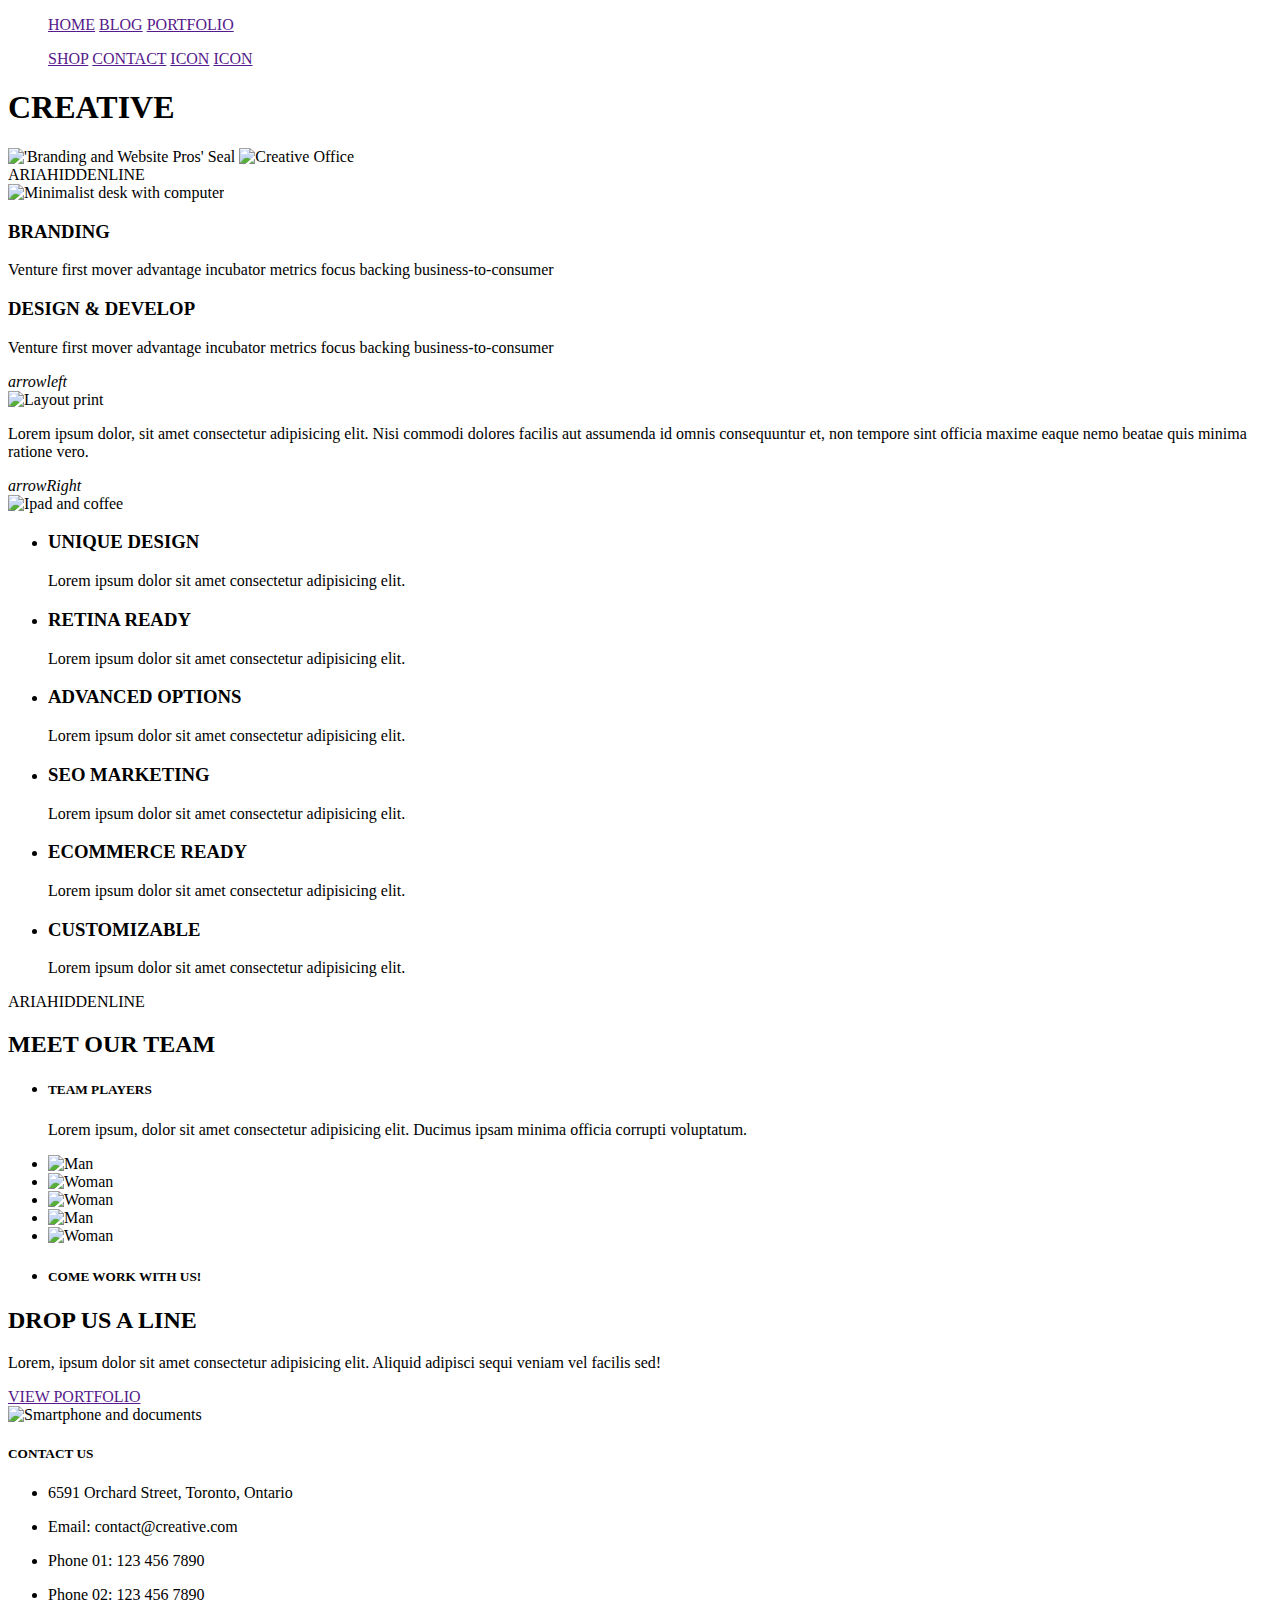
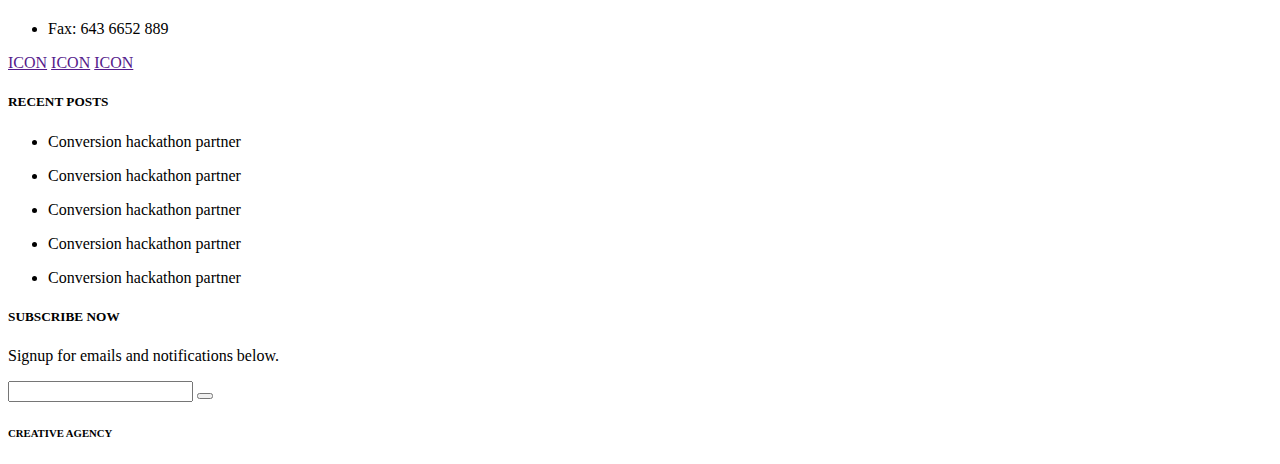
==== index.html @ 37f73276 "First commit" ====
<!DOCTYPE html>
<html lang="en">
<head>
    <meta charset="UTF-8">
    <meta name="viewport" content="width=device-width, initial-scale=1.0">
    <title>Juno Project 2</title>
</head>
<body>
    <div class="site-header">
        <nav>
            <ul>
                <a href="">HOME</a>
                <a href="">BLOG</a>
                <a href="">PORTFOLIO</a>
            </ul>
            <ul>
                <a href="">SHOP</a>
                <a href="">CONTACT</a>
                <a href="">ICON</a>
                <a href="">ICON</a>
            </ul>
        </nav>
        <h1>CREATIVE</h1>
    </div>
    <main>
        <section class="section-hero">
            <img src="" alt="'Branding and Website Pros' Seal">
            <img src="" alt="Creative Office">
        </section>
        <div class="line-detail">ARIAHIDDENLINE</div>
        <section class="section-services">
            <img src="" alt="Minimalist desk with computer">
            <article>
                <h3>BRANDING</h3>
                <p>Venture first mover advantage incubator metrics focus backing business-to-consumer</p>
            </article>
            <article>
                <h3>DESIGN & DEVELOP</h3>
                <p>Venture first mover advantage incubator metrics focus backing business-to-consumer</p>
            </article>
        </section>
        <section class="section-articles">
            <i>arrowleft</i>
            <article>
                <img src="" alt="Layout print">
                <p>Lorem ipsum dolor, sit amet consectetur adipisicing elit. Nisi commodi dolores facilis aut assumenda id omnis consequuntur et, non tempore sint officia maxime eaque nemo beatae quis minima ratione vero.</p>
            </article>
            <i>arrowRight</i>
        </section>
        <section class="section-features">
            <img src="" alt="Ipad and coffee">
            <ul>
                <li>
                    <h3>UNIQUE DESIGN</h3>
                    <p>Lorem ipsum dolor sit amet consectetur adipisicing elit.</p>
                </li>
                <li>
                    <h3>RETINA READY</h3>
                    <p>Lorem ipsum dolor sit amet consectetur adipisicing elit.</p>
                </li>
                <li>
                    <h3>ADVANCED OPTIONS</h3>
                    <p>Lorem ipsum dolor sit amet consectetur adipisicing elit.</p>
                </li>
                <li>
                    <h3>SEO MARKETING</h3>
                    <p>Lorem ipsum dolor sit amet consectetur adipisicing elit.</p>
                </li>
                <li>
                    <h3>ECOMMERCE READY</h3>
                    <p>Lorem ipsum dolor sit amet consectetur adipisicing elit.</p>
                </li>
                <li>
                    <h3>CUSTOMIZABLE</h3>
                    <p>Lorem ipsum dolor sit amet consectetur adipisicing elit.</p>
                </li>
            </ul>
        </section>
        <div class="line-detail">ARIAHIDDENLINE</div>
        <section class="section-team">
            <h2>MEET OUR TEAM</h2>
            <ul>
                <li>
                    <h5>TEAM PLAYERS</h5>
                    <p>Lorem ipsum, dolor sit amet consectetur adipisicing elit. Ducimus ipsam minima officia corrupti voluptatum.</p>
                </li>
                <li>
                    <img src="" alt="Man">
                </li>
                <li>
                    <img src="" alt="Woman">
                </li>
                <li>
                    <img src="" alt="Woman">
                </li>
                <li>
                    <img src="" alt="Man">
                </li>
                <li>
                    <img src="" alt="Woman">
                </li>
                <li>
                    <h5>COME WORK WITH US!</h5>
                </li>
            </ul>
        </section>
        <section class="section-call-to-action">
            <article>
                <h2>DROP US A LINE</h2>
                <p>Lorem, ipsum dolor sit amet consectetur adipisicing elit. Aliquid adipisci sequi veniam vel facilis sed!</p>
                <a href="">VIEW PORTFOLIO</a>
            </article>
            <img src="" alt="Smartphone and documents">
        </section>
    </main>
    <footer>
        <section>
            <section>
                <h5>CONTACT US</h5>
                <ul>
                    <li>
                        <p>6591 Orchard Street, Toronto, Ontario</p>
                    </li>
                    <li>
                        <p>Email: contact@creative.com</p>
                    </li>
                    <li>
                        <p>Phone 01: 123 456 7890</p>
                    </li>
                    <li>
                        <p>Phone 02: 123 456 7890</p>
                    </li>
                    <li>
                        <p>Fax: 643 6652 889</p>
                    </li>
                </ul>
                <nav>
                    <a href="">ICON</a>
                    <a href="">ICON</a>
                    <a href="">ICON</a>
                </nav>
            </section>
            <section>
                <h5>RECENT POSTS</h5>
                <ul>
                    <li>
                        <p>Conversion hackathon partner</p>
                    </li>
                    <li>
                        <p>Conversion hackathon partner</p>
                    </li>
                    <li>
                        <p>Conversion hackathon partner</p>
                    </li>
                    <li>
                        <p>Conversion hackathon partner</p>
                    </li>
                    <li>
                        <p>Conversion hackathon partner</p>
                    </li>
                </ul>
            </section>
            <section>
                <h5>SUBSCRIBE NOW</h5>
                <p>
                    Signup for emails and notifications below.
                </p>
                <form action="">
                    <input type="email"/>
                    <button></button>
                </form>
            </section>
        </section>
        <section>
            <h6>CREATIVE AGENCY</h6>
        </section>
    </footer>
</body>
</html>
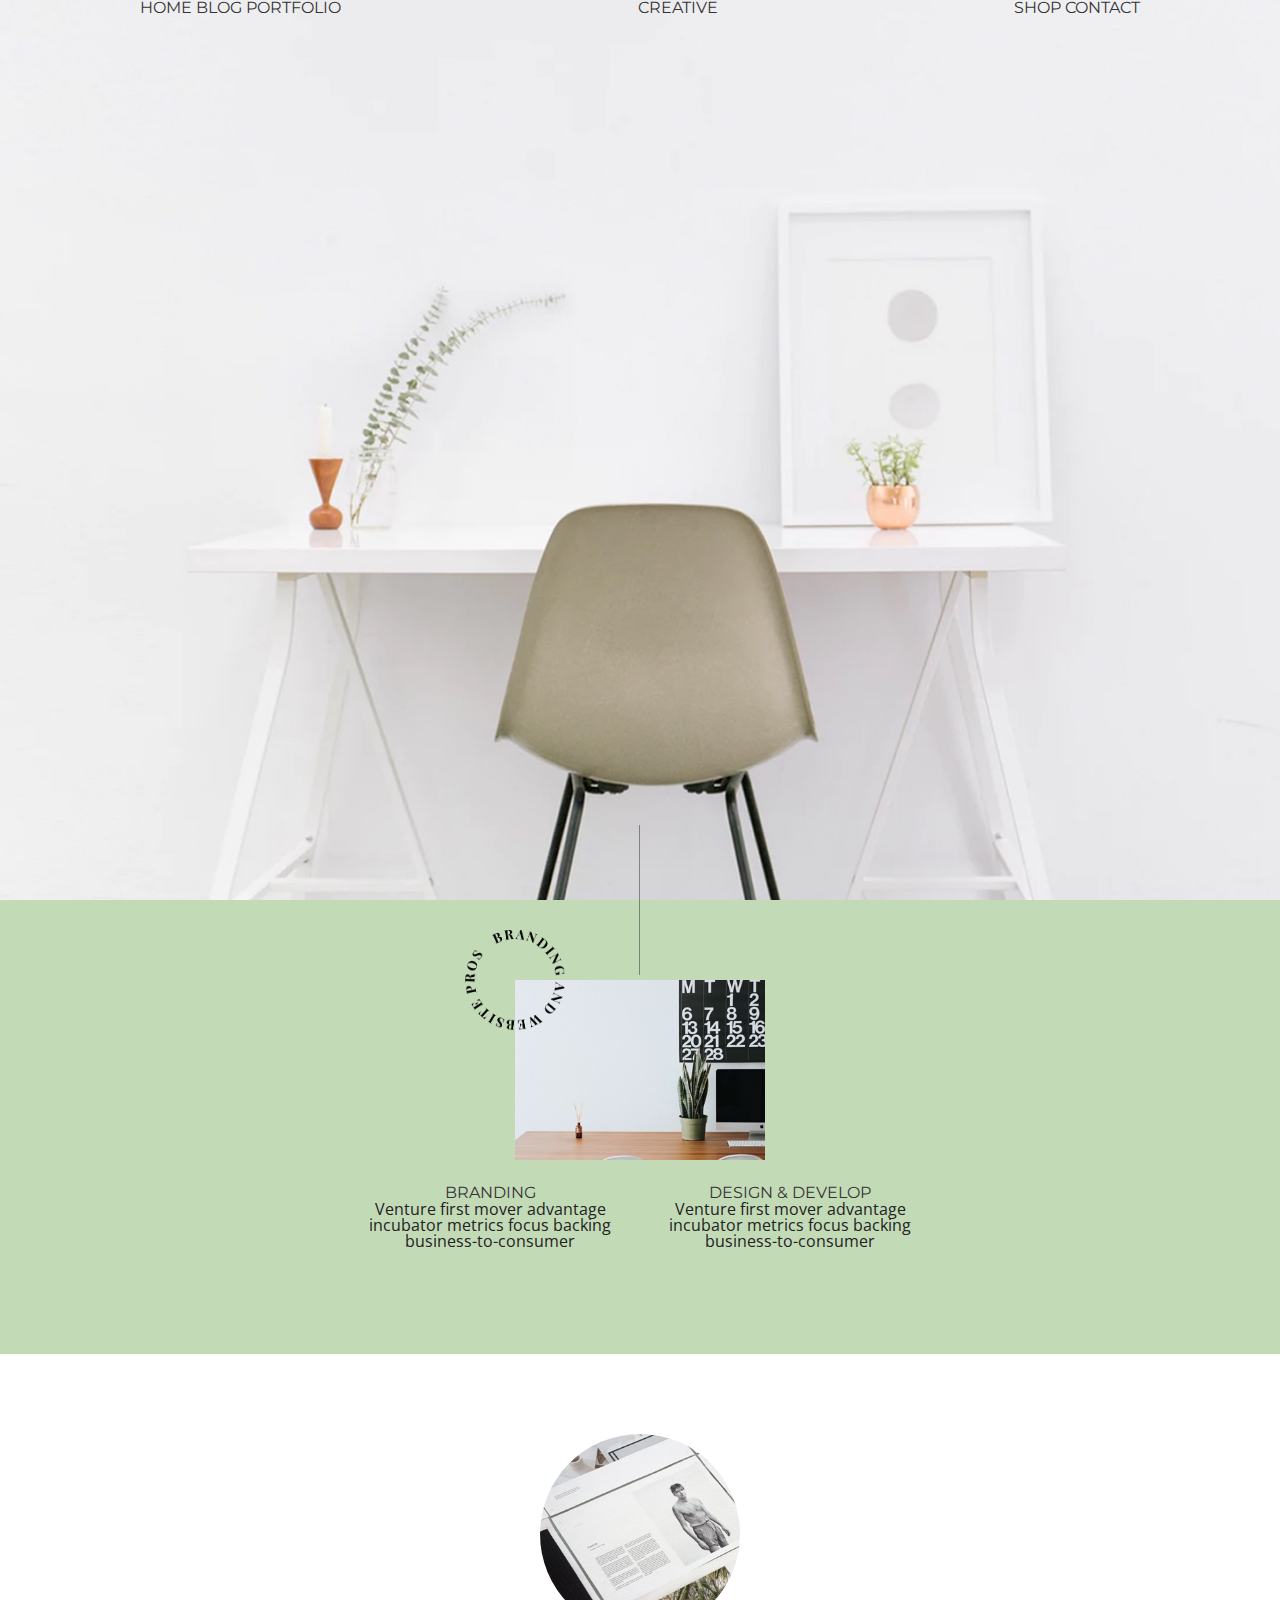
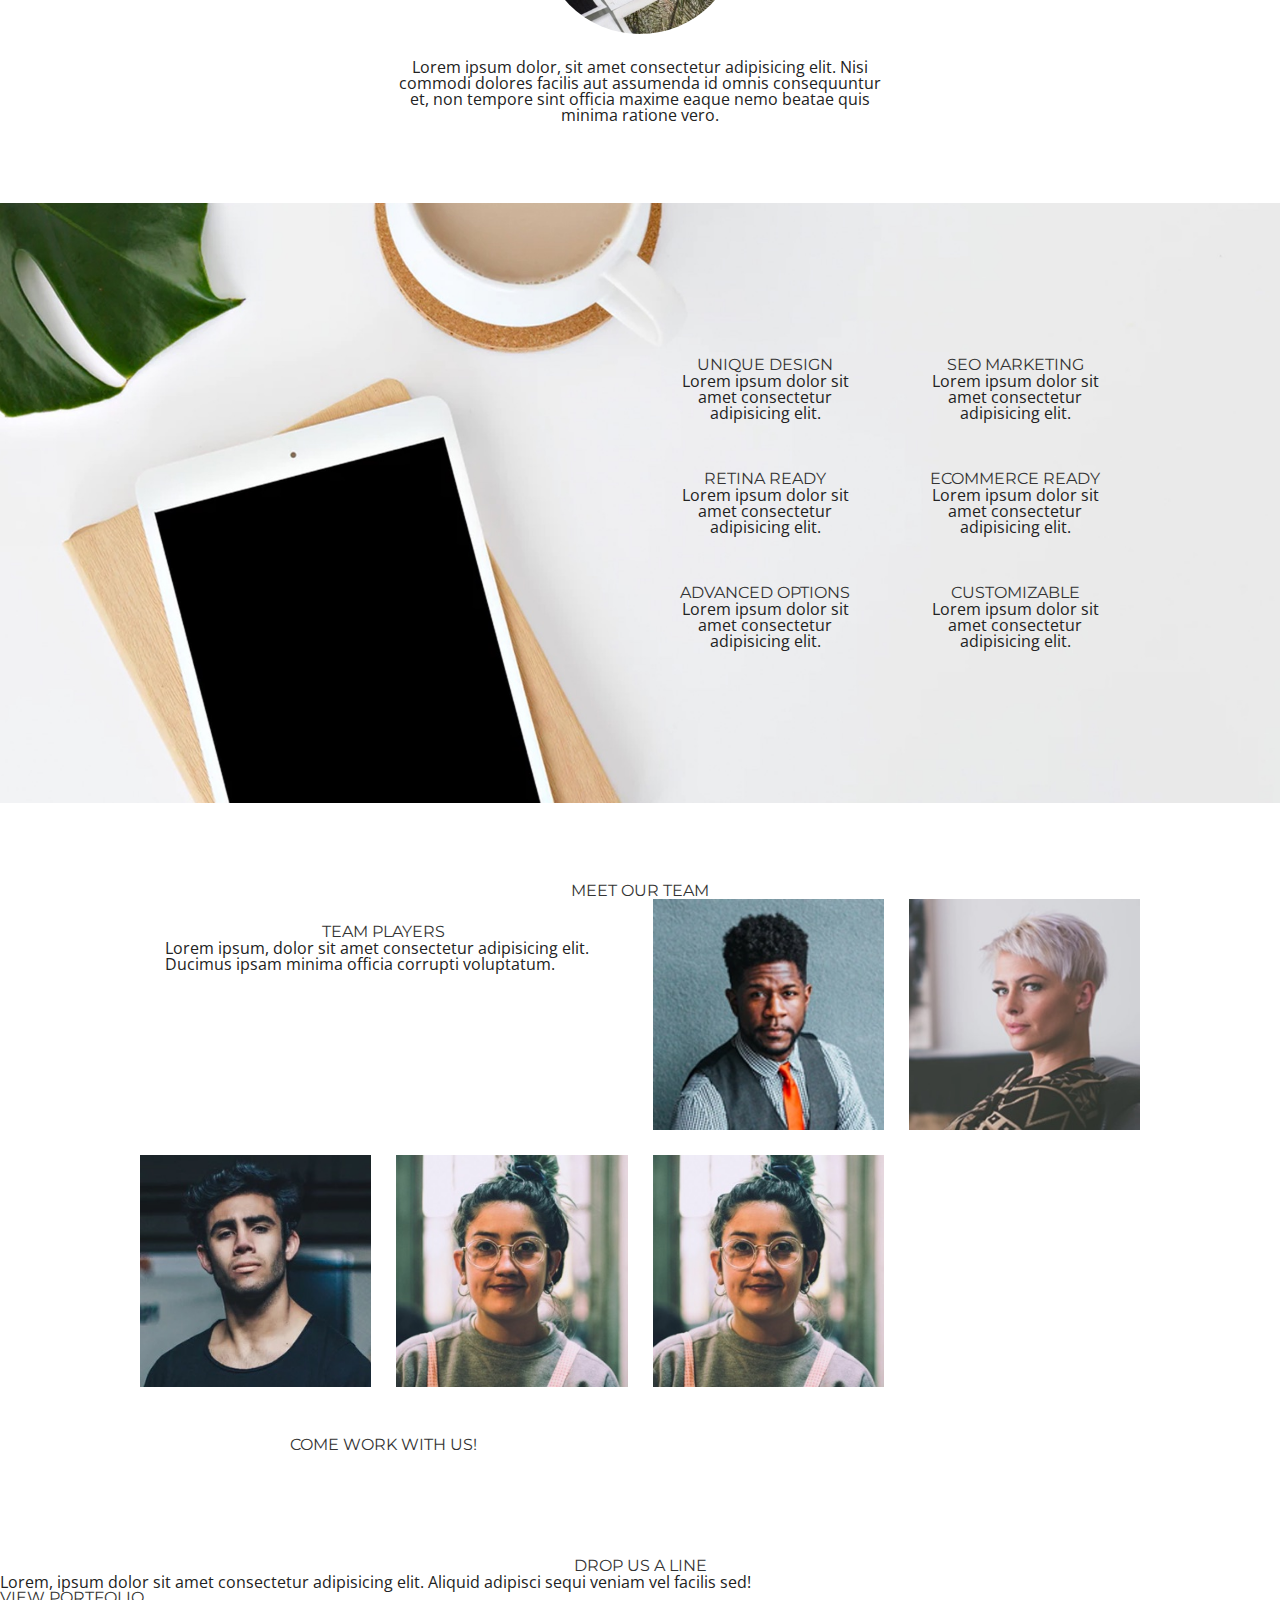
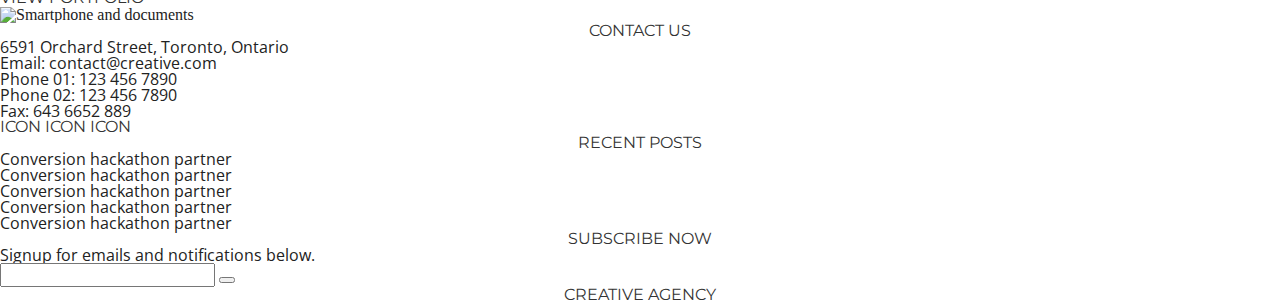
==== commit 884bdb1b: "Finished base HTML, started CSS" ====
--- a/index.html
+++ b/index.html
@@ -3,106 +3,127 @@
 <head>
     <meta charset="UTF-8">
     <meta name="viewport" content="width=device-width, initial-scale=1.0">
+    <link rel="stylesheet" href="https://use.fontawesome.com/releases/v5.12.1/css/all.css"
+        integrity="sha384-v8BU367qNbs/aIZIxuivaU55N5GPF89WBerHoGA4QTcbUjYiLQtKdrfXnqAcXyTv" crossorigin="anonymous">
+    <link rel="stylesheet" href="style.css">
+    <link href="https://fonts.googleapis.com/css?family=Montserrat:400,700&display=swap" rel="stylesheet">
+    <link href="https://fonts.googleapis.com/css?family=Open+Sans&display=swap" rel="stylesheet">
     <title>Juno Project 2</title>
 </head>
 <body>
-    <div class="site-header">
+    <div class="wrapper site-header">
         <nav>
             <ul>
                 <a href="">HOME</a>
                 <a href="">BLOG</a>
                 <a href="">PORTFOLIO</a>
             </ul>
+            <h1>CREATIVE</h1>
             <ul>
                 <a href="">SHOP</a>
                 <a href="">CONTACT</a>
-                <a href="">ICON</a>
-                <a href="">ICON</a>
+                <a href="">
+                    <i class="fas fa-search"></i>
+                </a>
+                <a href="">
+                    <i class="fas fa-shopping-bag"></i>
+                </a>
             </ul>
         </nav>
-        <h1>CREATIVE</h1>
     </div>
     <main>
-        <section class="section-hero">
-            <img src="" alt="'Branding and Website Pros' Seal">
-            <img src="" alt="Creative Office">
-        </section>
-        <div class="line-detail">ARIAHIDDENLINE</div>
+        <section class="outer-wrapper section-hero">
+            <img src="assets/home-1.jpeg" alt="Creative Office">
+            <svg class="line-detail">
+                <line x1="0" y1="0" x2="0" y2="150" />
+            </svg>
+        </section>
         <section class="section-services">
-            <img src="" alt="Minimalist desk with computer">
+            <div class="img-container">
+                <img class="stamp-img" src="assets/home-circle-text.png" alt="Branding and Website Pros Stamp">
+                <img class="main-img" src="assets/home-2.jpeg" alt="Minimalist desk with computer">
+            </div>
+            <section class="wrapper">
+                <article>
+                    <h3>BRANDING</h3>
+                    <p>Venture first mover advantage incubator metrics focus backing business-to-consumer</p>
+                </article>
+                <article>
+                    <h3>DESIGN & DEVELOP</h3>
+                    <p>Venture first mover advantage incubator metrics focus backing business-to-consumer</p>
+                </article>
+            </section>
+        </section>
+        <section class="wrapper section-articles">
+            <i class="fas fa-chevron-left"></i>
             <article>
-                <h3>BRANDING</h3>
-                <p>Venture first mover advantage incubator metrics focus backing business-to-consumer</p>
-            </article>
-            <article>
-                <h3>DESIGN & DEVELOP</h3>
-                <p>Venture first mover advantage incubator metrics focus backing business-to-consumer</p>
-            </article>
-        </section>
-        <section class="section-articles">
-            <i>arrowleft</i>
-            <article>
-                <img src="" alt="Layout print">
+                <img src="assets/home-3.jpeg" alt="Layout print">
                 <p>Lorem ipsum dolor, sit amet consectetur adipisicing elit. Nisi commodi dolores facilis aut assumenda id omnis consequuntur et, non tempore sint officia maxime eaque nemo beatae quis minima ratione vero.</p>
             </article>
-            <i>arrowRight</i>
+            <i class="fas fa-chevron-right"></i>
         </section>
         <section class="section-features">
-            <img src="" alt="Ipad and coffee">
-            <ul>
-                <li>
-                    <h3>UNIQUE DESIGN</h3>
-                    <p>Lorem ipsum dolor sit amet consectetur adipisicing elit.</p>
-                </li>
-                <li>
-                    <h3>RETINA READY</h3>
-                    <p>Lorem ipsum dolor sit amet consectetur adipisicing elit.</p>
-                </li>
-                <li>
-                    <h3>ADVANCED OPTIONS</h3>
-                    <p>Lorem ipsum dolor sit amet consectetur adipisicing elit.</p>
-                </li>
-                <li>
-                    <h3>SEO MARKETING</h3>
-                    <p>Lorem ipsum dolor sit amet consectetur adipisicing elit.</p>
-                </li>
-                <li>
-                    <h3>ECOMMERCE READY</h3>
-                    <p>Lorem ipsum dolor sit amet consectetur adipisicing elit.</p>
-                </li>
-                <li>
-                    <h3>CUSTOMIZABLE</h3>
-                    <p>Lorem ipsum dolor sit amet consectetur adipisicing elit.</p>
-                </li>
-            </ul>
-        </section>
-        <div class="line-detail">ARIAHIDDENLINE</div>
-        <section class="section-team">
+            <div class="wrapper">
+                <ul>
+                    <li>
+                        <h3>UNIQUE DESIGN</h3>
+                        <p>Lorem ipsum dolor sit amet consectetur adipisicing elit.</p>
+                    </li>
+                    <li>
+                        <h3>RETINA READY</h3>
+                        <p>Lorem ipsum dolor sit amet consectetur adipisicing elit.</p>
+                    </li>
+                    <li>
+                        <h3>ADVANCED OPTIONS</h3>
+                        <p>Lorem ipsum dolor sit amet consectetur adipisicing elit.</p>
+                    </li>
+                </ul>
+                <ul>
+                    <li>
+                        <h3>SEO MARKETING</h3>
+                        <p>Lorem ipsum dolor sit amet consectetur adipisicing elit.</p>
+                    </li>
+                    <li>
+                        <h3>ECOMMERCE READY</h3>
+                        <p>Lorem ipsum dolor sit amet consectetur adipisicing elit.</p>
+                    </li>
+                    <li>
+                        <h3>CUSTOMIZABLE</h3>
+                        <p>Lorem ipsum dolor sit amet consectetur adipisicing elit.</p>
+                    </li>
+                </ul>
+            </div>
+            <img class="outer-wrapper" src="assets/home-4.jpeg" alt="Ipad and coffee">
+        </section>
+        <section class="wrapper section-team">
             <h2>MEET OUR TEAM</h2>
-            <ul>
-                <li>
-                    <h5>TEAM PLAYERS</h5>
-                    <p>Lorem ipsum, dolor sit amet consectetur adipisicing elit. Ducimus ipsam minima officia corrupti voluptatum.</p>
-                </li>
-                <li>
-                    <img src="" alt="Man">
-                </li>
-                <li>
-                    <img src="" alt="Woman">
-                </li>
-                <li>
-                    <img src="" alt="Woman">
-                </li>
-                <li>
-                    <img src="" alt="Man">
-                </li>
-                <li>
-                    <img src="" alt="Woman">
-                </li>
-                <li>
-                    <h5>COME WORK WITH US!</h5>
-                </li>
-            </ul>
+            <div class="ul-container">
+                <ul>
+                    <li class="team-card">
+                        <h5>TEAM PLAYERS</h5>
+                        <p>Lorem ipsum, dolor sit amet consectetur adipisicing elit. Ducimus ipsam minima officia corrupti voluptatum.
+                        </p>
+                    </li>
+                    <li>
+                        <img src="assets/home-5.jpeg" alt="Man">
+                    </li>
+                    <li>
+                        <img src="assets/home-6.jpeg" alt="Woman">
+                    </li>
+                    <li>
+                        <img src="assets/home-8.jpeg" alt="Man">
+                    </li>
+                    <li>
+                        <img src="assets/home-9.jpeg" alt="Woman">
+                    </li>
+                    <li>
+                        <img src="assets/home-9.jpeg" alt="Woman">
+                    </li>
+                    <li class="team-card">
+                        <h5>COME WORK WITH US!</h5>
+                    </li>
+                </ul>
+            </div>
         </section>
         <section class="section-call-to-action">
             <article>
--- a/style.css
+++ b/style.css
@@ -0,0 +1,315 @@
+a,abbr,acronym,address,applet,article,aside,audio,b,big,blockquote,body,canvas,caption,center,cite,code,dd,del,details,dfn,div,dl,dt,em,embed,fieldset,figcaption,figure,footer,form,h1,h2,h3,h4,h5,h6,header,hgroup,html,i,iframe,img,ins,kbd,label,legend,li,mark,menu,nav,object,ol,output,p,pre,q,ruby,s,samp,section,small,span,strike,strong,sub,summary,sup,table,tbody,td,tfoot,th,thead,time,tr,tt,u,ul,var,video{margin:0;padding:0;border:0;font-size:100%;font:inherit;vertical-align:baseline}article,aside,details,figcaption,figure,footer,header,hgroup,menu,nav,section{display:block}body{line-height:1}ol,ul{list-style:none}blockquote,q{quotes:none}blockquote:after,blockquote:before,q:after,q:before{content:'';content:none}table{border-collapse:collapse;border-spacing:0}input[type=search]::-webkit-search-cancel-button,input[type=search]::-webkit-search-decoration,input[type=search]::-webkit-search-results-button,input[type=search]::-webkit-search-results-decoration{-webkit-appearance:none;-moz-appearance:none}input[type=search]{-webkit-appearance:none;-moz-appearance:none;-webkit-box-sizing:content-box;-moz-box-sizing:content-box;box-sizing:content-box}textarea{overflow:auto;vertical-align:top;resize:vertical}audio,canvas,video{display:inline-block;max-width:100%}audio:not([controls]){display:none;height:0}[hidden]{display:none}html{font-size:100%;-webkit-text-size-adjust:100%;-ms-text-size-adjust:100%}a:focus{outline:thin dotted}a:active,a:hover{outline:0}img{border:0;-ms-interpolation-mode:bicubic}figure{margin:0}form{margin:0}fieldset{border:1px solid silver;margin:0 2px;padding:.35em .625em .75em}legend{border:0;padding:0;white-space:normal}button,input,select,textarea{font-size:100%;margin:0;vertical-align:baseline}button,input{line-height:normal}button,select{text-transform:none}button,html input[type=button],input[type=reset],input[type=submit]{-webkit-appearance:button;cursor:pointer}button[disabled],html input[disabled]{cursor:default}input[type=checkbox],input[type=radio]{box-sizing:border-box;padding:0}input[type=search]{-webkit-appearance:textfield;-moz-box-sizing:content-box;-webkit-box-sizing:content-box;box-sizing:content-box}input[type=search]::-webkit-search-cancel-button,input[type=search]::-webkit-search-decoration{-webkit-appearance:none}button::-moz-focus-inner,input::-moz-focus-inner{border:0;padding:0}textarea{overflow:auto;vertical-align:top}table{border-collapse:collapse;border-spacing:0}button,html,input,select,textarea{color:#222}::-moz-selection{background:#b3d4fc;text-shadow:none}::selection{background:#b3d4fc;text-shadow:none}img{vertical-align:middle}fieldset{border:0;margin:0;padding:0}textarea{resize:vertical}.chromeframe{margin:.2em 0;background:#ccc;color:#000;padding:.2em 0}
+
+.clearfix:after {visibility: hidden; display: block; font-size: 0; content: ''; clear: both; height: 0; }
+
+* { -moz-box-sizing: border-box; -webkit-box-sizing: border-box; box-sizing: border-box; }
+
+.visuallyHidden:not(:focus):not(:active) { position: absolute; width: 1px; height: 1px; margin: -1px;border: 0;padding: 0;white-space: nowrap;clip-path: inset(100%);clip: rect(00 0 0);overflow: hidden;}
+
+
+/* USING SMACSS */
+
+/* Variables */
+/*
+    $primary-color: #C3DAB7;
+    $light-grey: #F6F6F6;
+    $white: #FFFFFF;
+    $black: #333333;
+*/
+
+/* Base Rules */
+
+body {
+    background-color: #FFFFFF;
+}
+
+h1, h2, h3, h4, h5, h6, a {
+    font-family: 'Montserrat', 'Helvetica', sans-serif;
+    color: #333333;
+    text-align: center;
+}
+
+p {
+    font-family: 'Open Sans', 'Helvetica', sans-serif;
+}
+
+a {
+    text-decoration: none;
+}
+
+/* * {
+    border: 1px solid red !important;
+} */
+
+/* Layout Rules */
+
+.wrapper {
+    max-width: 1000px;
+    width: 90%;
+    margin: 0 auto;
+    position: relative;
+}
+
+.outer-wrapper {
+    max-width: 1500px;
+    width: 100%;
+    margin: 0 auto;
+    position: relative;
+}
+
+.site-header {
+    position: relative;
+    z-index: 10;
+}
+
+.site-header > nav {
+    position: absolute;
+    width: 100%;
+    display: flex;
+    justify-content: space-between;
+    flex-wrap: nowrap;
+}
+
+.site-header ul {
+    /* flex-grow: 1; */
+    /* flex-basis: 1px; */
+}
+
+.site-header h1 {
+    flex-grow: 1;
+}
+
+/* Modules Rules */
+
+.line-detail {
+    position: absolute;
+    left: calc(50% - 1px);
+    bottom: -75px;
+    z-index: 1;
+}
+
+.line-detail > line {
+    stroke: #333333;
+    stroke-width: 1px;
+}
+
+
+
+
+.section-hero > img {
+    width: 100%;
+    height: 100vh;
+    object-fit: cover;
+}
+
+
+
+
+.section-services {
+    position: relative;
+    padding: 80px 0;
+    background-color: #C3DAB7;
+}
+
+.section-services > .img-container {
+    position: relative;
+    margin: 0 auto;
+    width: 250px;
+    height: 180px;
+}
+
+.section-services .stamp-img {
+    position: absolute;
+    width: 100px;
+    height: 100px;
+    top: -50px;
+    left: -50px;
+}
+
+.section-services .main-img {
+    display: block;
+    width: 100%;
+    height: 100%;
+    object-fit: cover;
+}
+
+.section-services > section {
+    display: flex;
+    justify-content: center;
+    flex-wrap: wrap;
+    max-width: 600px;
+}
+
+.section-services article {
+    flex-basis: 200px;
+    text-align: center;
+    flex-grow: 1;
+    margin: 25px;
+}
+
+
+
+
+.section-articles {
+    padding: 80px 0;
+    display: flex;
+    justify-content: space-between;
+    align-items: center;
+}
+
+.section-articles article {
+    text-align: center;
+    margin: auto;
+    flex-basis: 500px;
+}
+
+.section-articles img {
+    border-radius: 50%;
+    height: 200px;
+    width: 200px;
+    margin-bottom: 25px;
+}
+
+
+
+.section-features {
+    position: relative;
+}
+
+.section-features .wrapper {
+    z-index: 2;
+    display: flex;
+    justify-content: flex-end;
+    align-items: center;
+    height: 600px;
+}
+
+.section-features ul {
+    flex-basis: 25%;
+    text-align: center;
+    /* z-index: 2;
+    position: absolute;
+    display: flex;
+    width: 100%;
+    justify-content: flex-end; */
+}
+
+.section-features li {
+    padding: 25px;
+}
+
+.section-features img {
+    position: absolute;
+    top: 0;
+    object-fit: cover;
+    height: 600px;
+}
+
+
+.section-team {
+    padding: 80px 0;
+}
+
+.section-team ul {
+    display: grid;
+    
+    grid-template-columns: repeat( auto-fill, minmax(200px, 1fr) );
+    grid-template-rows: 1fr;
+    grid-gap: 25px;
+    /* grid-auto-flow: column; */
+}
+
+.section-team li {
+    /* grid-column-end: 3; */
+}
+
+.section-team .team-card {
+    grid-column-end: span 2;
+    padding: 25px;
+}
+
+.section-team img {
+    width: 100%;
+}
+
+@media (max-width: 510px) {
+    .section-team .team-card {
+        grid-column-end: span 1;
+    }
+}
+
+
+
+/* .section-team ul {
+    display: flex;
+    flex-wrap: wrap;
+    justify-content: space-between;
+}
+
+.section-team li {
+    flex-basis: 250px;
+}
+
+.section-team .team-description {
+    flex-basis: 425px;
+}
+
+.section-team img {
+    width: 100%;
+} */
+
+/* .section-team .ul-container {
+    display: flex;
+    flex-wrap: wrap;
+} */
+
+/* .section-team ul {
+    width: 50%;
+
+    display: flex;
+    justify-content: space-between;
+    align-content: space-between;
+}
+
+.section-team li {
+    flex-basis: 200px;
+    margin: auto;
+}
+
+.section-team .team-description {
+    flex-basis: 100%;
+}
+
+.section-team img {
+    width: 100%;
+} */
+
+
+
+/* .section-team .ul-container {
+    display: flex;
+}
+
+.section-team ul {
+    flex-basis: 100px;
+    flex-grow: 1;
+    display: flex;
+    flex-wrap: wrap;
+    height: 600px;
+} */
+
+/* .section-team ul {
+    display: flex;
+    justify-content: space-between;
+    flex-wrap: wrap;
+}
+
+.section-team .team-description {
+    flex-basis: 400px;
+    flex-grow: 2;
+}
+
+.section-team img {
+    flex-basis: 200px;
+    flex-grow: 1;
+} */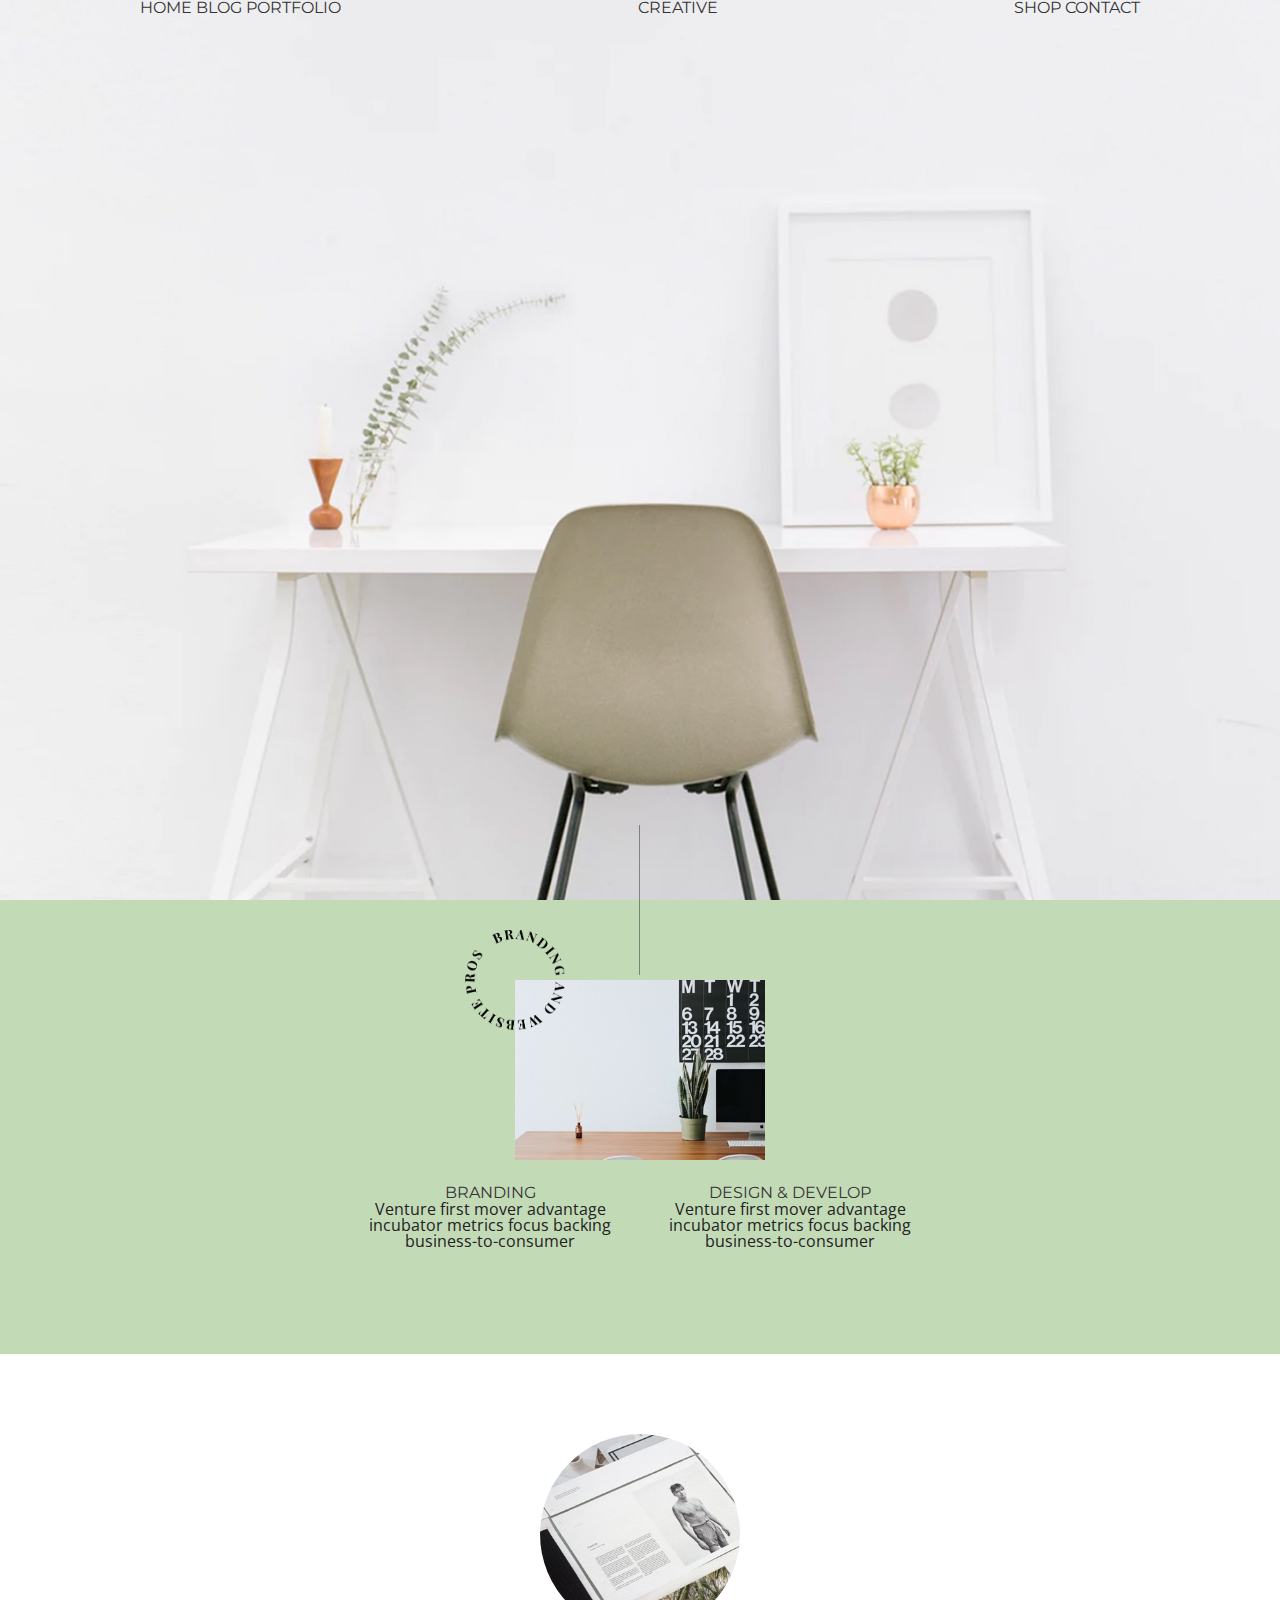
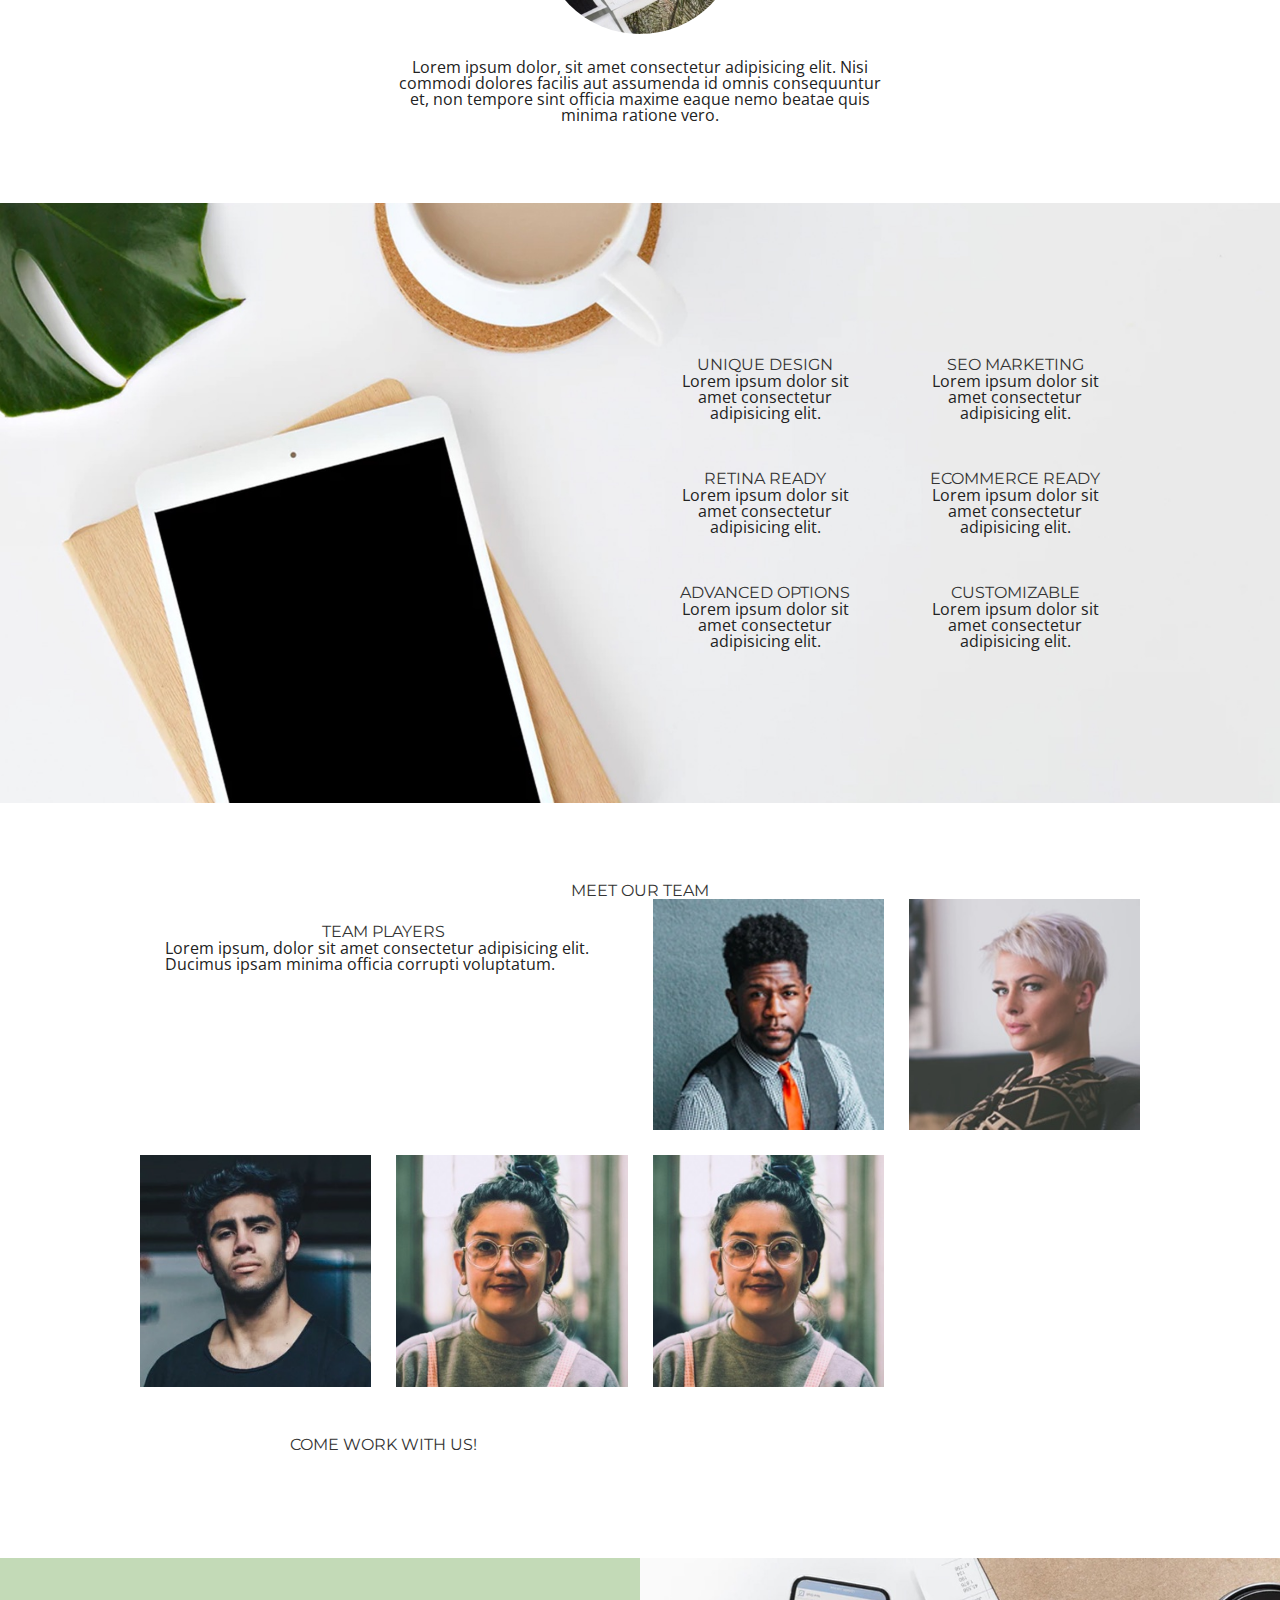
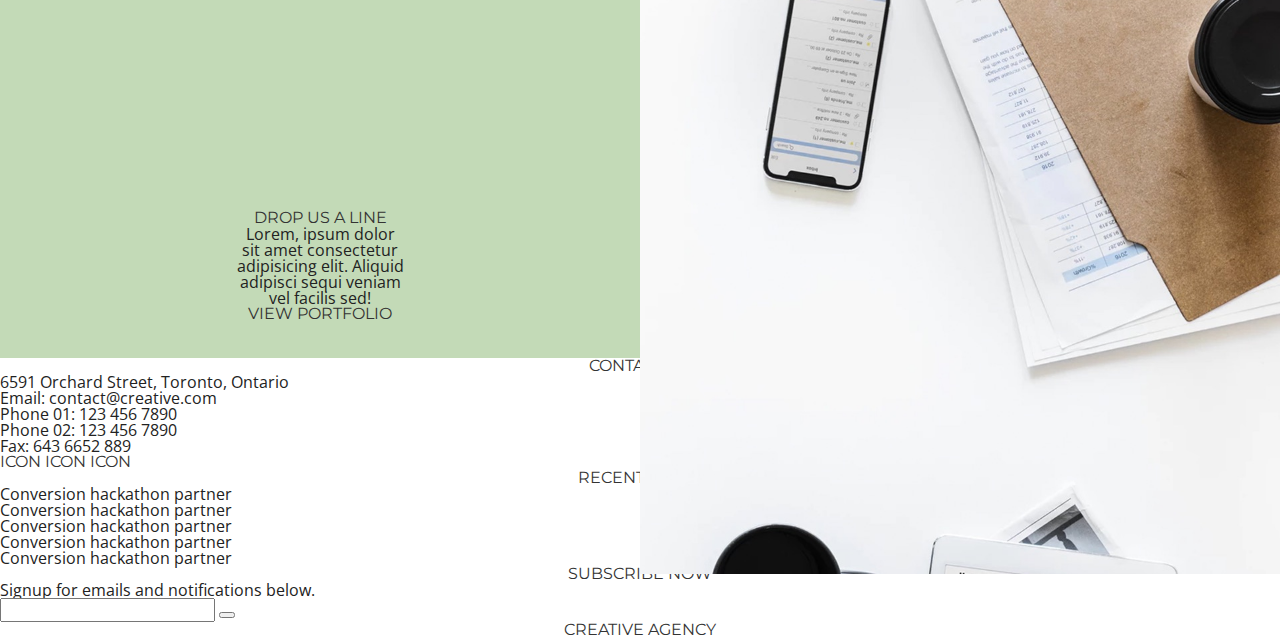
==== commit 81b5cec0: "More styling" ====
--- a/index.html
+++ b/index.html
@@ -125,13 +125,13 @@
                 </ul>
             </div>
         </section>
-        <section class="section-call-to-action">
+        <section class="outer-wrapper section-call-to-action">
             <article>
                 <h2>DROP US A LINE</h2>
                 <p>Lorem, ipsum dolor sit amet consectetur adipisicing elit. Aliquid adipisci sequi veniam vel facilis sed!</p>
                 <a href="">VIEW PORTFOLIO</a>
             </article>
-            <img src="" alt="Smartphone and documents">
+            <img src="assets/home-10.jpeg" alt="Smartphone and documents">
         </section>
     </main>
     <footer>
--- a/style.css
+++ b/style.css
@@ -238,78 +238,23 @@
     }
 }
 
-
-
-/* .section-team ul {
-    display: flex;
-    flex-wrap: wrap;
-    justify-content: space-between;
-}
-
-.section-team li {
-    flex-basis: 250px;
-}
-
-.section-team .team-description {
-    flex-basis: 425px;
-}
-
-.section-team img {
-    width: 100%;
-} */
-
-/* .section-team .ul-container {
-    display: flex;
-    flex-wrap: wrap;
-} */
-
-/* .section-team ul {
-    width: 50%;
-
-    display: flex;
-    justify-content: space-between;
-    align-content: space-between;
-}
-
-.section-team li {
-    flex-basis: 200px;
+.section-call-to-action {
+    /* height: 500px; */
+    display: grid;
+    grid-template-columns: repeat( auto-fit, minmax(350px, 1fr) );
+    background-color: #C3DAB7;
+    height: 400px;
+}
+
+.section-call-to-action article {
     margin: auto;
-}
-
-.section-team .team-description {
-    flex-basis: 100%;
-}
-
-.section-team img {
-    width: 100%;
-} */
-
-
-
-/* .section-team .ul-container {
-    display: flex;
-}
-
-.section-team ul {
-    flex-basis: 100px;
-    flex-grow: 1;
-    display: flex;
-    flex-wrap: wrap;
-    height: 600px;
-} */
-
-/* .section-team ul {
-    display: flex;
-    justify-content: space-between;
-    flex-wrap: wrap;
-}
-
-.section-team .team-description {
-    flex-basis: 400px;
-    flex-grow: 2;
-}
-
-.section-team img {
-    flex-basis: 200px;
-    flex-grow: 1;
-} */+    width: 250px;
+    text-align: center;
+    padding: 40px;
+}
+
+.section-call-to-action img {
+    object-fit: cover;
+    width: 100%;
+    height: 100%;
+}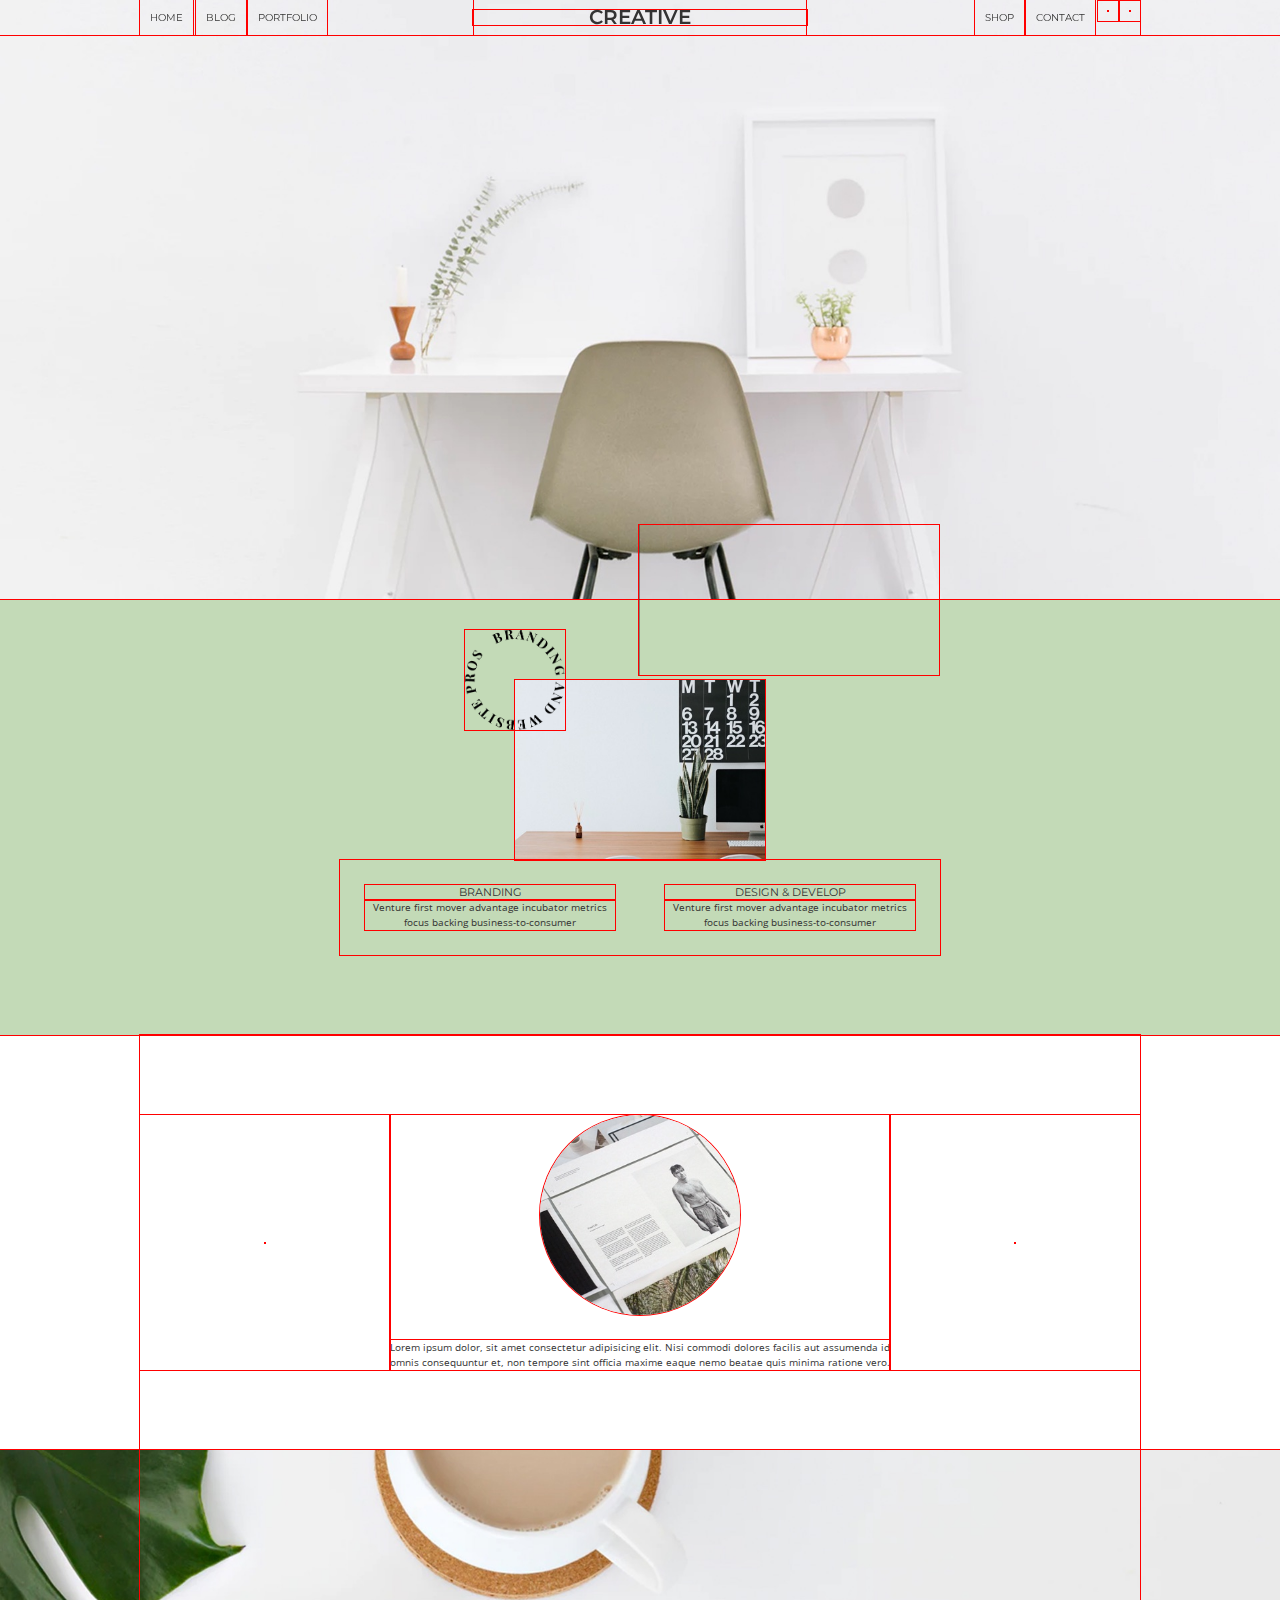
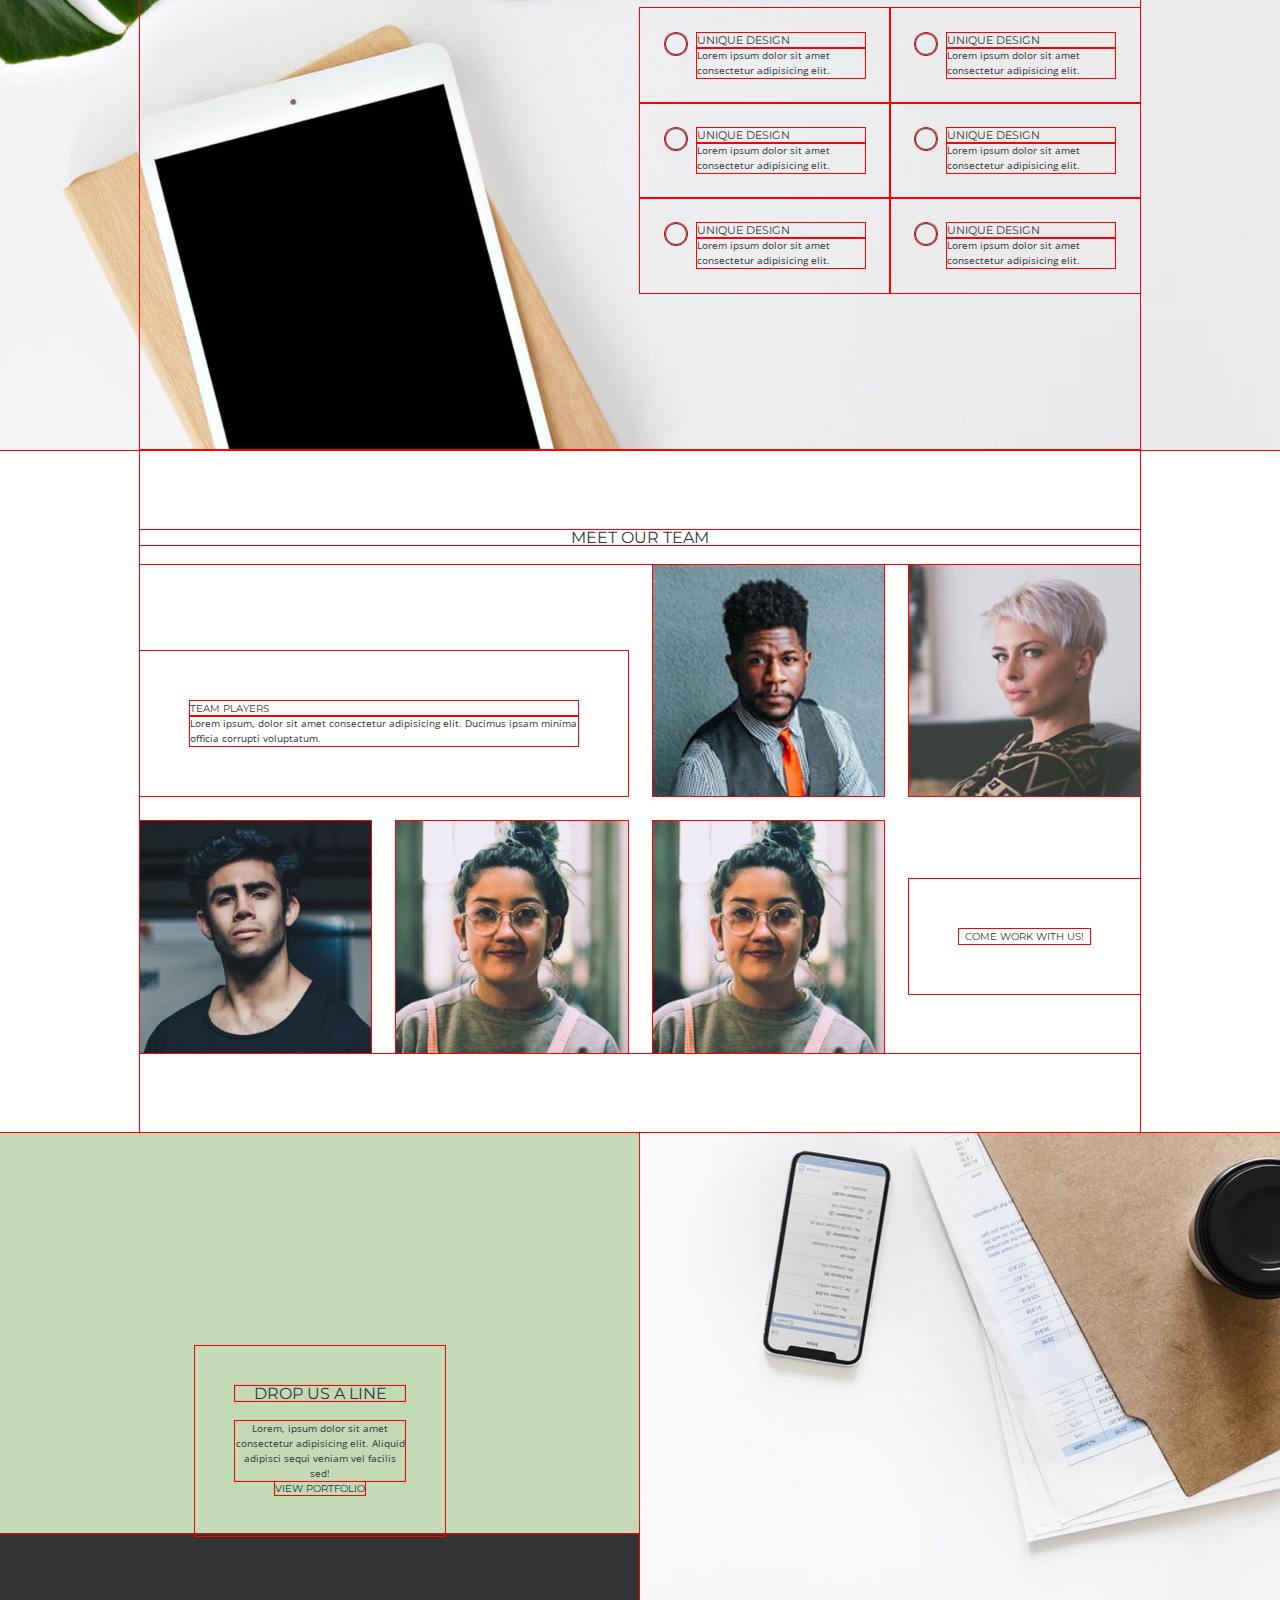
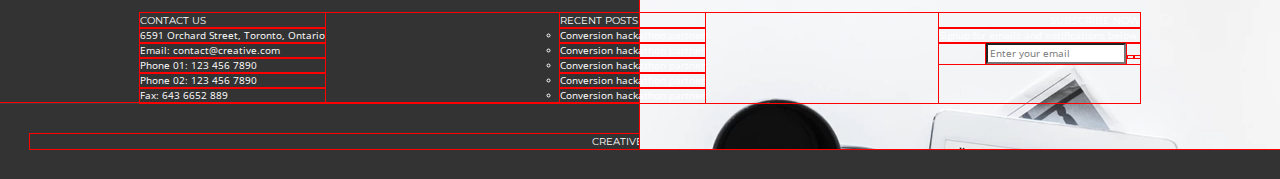
==== commit 6c51157b: "WIP" ====
--- a/index.html
+++ b/index.html
@@ -5,14 +5,14 @@
     <meta name="viewport" content="width=device-width, initial-scale=1.0">
     <link rel="stylesheet" href="https://use.fontawesome.com/releases/v5.12.1/css/all.css"
         integrity="sha384-v8BU367qNbs/aIZIxuivaU55N5GPF89WBerHoGA4QTcbUjYiLQtKdrfXnqAcXyTv" crossorigin="anonymous">
-    <link rel="stylesheet" href="style.css">
+    <link rel="stylesheet" href="styles/styles.css">
     <link href="https://fonts.googleapis.com/css?family=Montserrat:400,700&display=swap" rel="stylesheet">
     <link href="https://fonts.googleapis.com/css?family=Open+Sans&display=swap" rel="stylesheet">
     <title>Juno Project 2</title>
 </head>
 <body>
-    <div class="wrapper site-header">
-        <nav>
+    <div class="m-header">
+        <nav class="wrapper">
             <ul>
                 <a href="">HOME</a>
                 <a href="">BLOG</a>
@@ -32,13 +32,13 @@
         </nav>
     </div>
     <main>
-        <section class="outer-wrapper section-hero">
+        <section class="outer-wrapper m-hero">
             <img src="assets/home-1.jpeg" alt="Creative Office">
-            <svg class="line-detail">
+            <svg class="m-line-detail">
                 <line x1="0" y1="0" x2="0" y2="150" />
             </svg>
         </section>
-        <section class="section-services">
+        <section class="m-services">
             <div class="img-container">
                 <img class="stamp-img" src="assets/home-circle-text.png" alt="Branding and Website Pros Stamp">
                 <img class="main-img" src="assets/home-2.jpeg" alt="Minimalist desk with computer">
@@ -54,48 +54,72 @@
                 </article>
             </section>
         </section>
-        <section class="wrapper section-articles">
-            <i class="fas fa-chevron-left"></i>
+        <section class="wrapper m-articles">
+            <button>
+                <i class="fas fa-chevron-left"></i>
+            </button>
             <article>
                 <img src="assets/home-3.jpeg" alt="Layout print">
                 <p>Lorem ipsum dolor, sit amet consectetur adipisicing elit. Nisi commodi dolores facilis aut assumenda id omnis consequuntur et, non tempore sint officia maxime eaque nemo beatae quis minima ratione vero.</p>
             </article>
-            <i class="fas fa-chevron-right"></i>
-        </section>
-        <section class="section-features">
+            <button>
+                <i class="fas fa-chevron-right"></i>
+            </button>
+        </section>
+        <section class="m-features">
+            <div class="outer-wrapper">
+                <img src="assets/home-4.jpeg" alt="Ipad and coffee">
+            </div>
             <div class="wrapper">
                 <ul>
                     <li>
-                        <h3>UNIQUE DESIGN</h3>
-                        <p>Lorem ipsum dolor sit amet consectetur adipisicing elit.</p>
-                    </li>
-                    <li>
-                        <h3>RETINA READY</h3>
-                        <p>Lorem ipsum dolor sit amet consectetur adipisicing elit.</p>
-                    </li>
-                    <li>
-                        <h3>ADVANCED OPTIONS</h3>
-                        <p>Lorem ipsum dolor sit amet consectetur adipisicing elit.</p>
-                    </li>
-                </ul>
-                <ul>
-                    <li>
-                        <h3>SEO MARKETING</h3>
-                        <p>Lorem ipsum dolor sit amet consectetur adipisicing elit.</p>
-                    </li>
-                    <li>
-                        <h3>ECOMMERCE READY</h3>
-                        <p>Lorem ipsum dolor sit amet consectetur adipisicing elit.</p>
-                    </li>
-                    <li>
-                        <h3>CUSTOMIZABLE</h3>
-                        <p>Lorem ipsum dolor sit amet consectetur adipisicing elit.</p>
-                    </li>
-                </ul>
-            </div>
-            <img class="outer-wrapper" src="assets/home-4.jpeg" alt="Ipad and coffee">
-        </section>
-        <section class="wrapper section-team">
+                        <i class="fas fa-magic"></i>
+                        <div>
+                            <h3>UNIQUE DESIGN</h3>
+                            <p>Lorem ipsum dolor sit amet consectetur adipisicing elit.</p>
+                        </div>
+                    </li>
+                    <li>
+                        <i class="fas fa-desktop"></i>
+                        <div>
+                            <h3>UNIQUE DESIGN</h3>
+                            <p>Lorem ipsum dolor sit amet consectetur adipisicing elit.</p>
+                        </div>
+                    </li>
+                    <li>
+                        <i class="fas fa-sliders-h"></i>
+                        <div>
+                            <h3>UNIQUE DESIGN</h3>
+                            <p>Lorem ipsum dolor sit amet consectetur adipisicing elit.</p>
+                        </div>
+                    </li>
+                </ul>
+                <ul>
+                    <li>
+                        <i class="fas fa-search"></i>
+                        <div>
+                            <h3>UNIQUE DESIGN</h3>
+                            <p>Lorem ipsum dolor sit amet consectetur adipisicing elit.</p>
+                        </div>
+                    </li>
+                    <li>
+                        <i class="fas fa-shopping-bag"></i>
+                        <div>
+                            <h3>UNIQUE DESIGN</h3>
+                            <p>Lorem ipsum dolor sit amet consectetur adipisicing elit.</p>
+                        </div>
+                    </li>
+                    <li>
+                        <i class="far fa-smile"></i>
+                        <div>
+                            <h3>UNIQUE DESIGN</h3>
+                            <p>Lorem ipsum dolor sit amet consectetur adipisicing elit.</p>
+                        </div>
+                    </li>
+                </ul>
+            </div>
+        </section>
+        <section class="wrapper m-team">
             <h2>MEET OUR TEAM</h2>
             <div class="ul-container">
                 <ul>
@@ -125,7 +149,7 @@
                 </ul>
             </div>
         </section>
-        <section class="outer-wrapper section-call-to-action">
+        <section class="outer-wrapper m-call-to-action">
             <article>
                 <h2>DROP US A LINE</h2>
                 <p>Lorem, ipsum dolor sit amet consectetur adipisicing elit. Aliquid adipisci sequi veniam vel facilis sed!</p>
@@ -134,13 +158,13 @@
             <img src="assets/home-10.jpeg" alt="Smartphone and documents">
         </section>
     </main>
-    <footer>
-        <section>
+    <footer class="m-footer">
+        <section class="wrapper content">
             <section>
                 <h5>CONTACT US</h5>
                 <ul>
                     <li>
-                        <p>6591 Orchard Street, Toronto, Ontario</p>
+                        <address>6591 Orchard Street, Toronto, Ontario</address>
                     </li>
                     <li>
                         <p>Email: contact@creative.com</p>
@@ -156,12 +180,12 @@
                     </li>
                 </ul>
                 <nav>
-                    <a href="">ICON</a>
-                    <a href="">ICON</a>
-                    <a href="">ICON</a>
+                    <a href=""><i class="fab fa-facebook-f"></i></a>
+                    <a href=""><i class="fab fa-twitter"></i></a>
+                    <a href=""><i class="fab fa-instagram"></i></a>
                 </nav>
             </section>
-            <section>
+            <section class="posts">
                 <h5>RECENT POSTS</h5>
                 <ul>
                     <li>
@@ -181,18 +205,18 @@
                     </li>
                 </ul>
             </section>
-            <section>
+            <section class="subscribe">
                 <h5>SUBSCRIBE NOW</h5>
                 <p>
                     Signup for emails and notifications below.
                 </p>
                 <form action="">
-                    <input type="email"/>
-                    <button></button>
+                    <input type="email" placeholder="Enter your email"/>
+                    <button><i class="fas fa-long-arrow-alt-right"></i></button>
                 </form>
             </section>
         </section>
-        <section>
+        <section class="bottom-container">
             <h6>CREATIVE AGENCY</h6>
         </section>
     </footer>
--- a/styles/styles.css
+++ b/styles/styles.css
@@ -0,0 +1,570 @@
+a, abbr, acronym, address, applet, article, aside, audio, b, big, blockquote, body, canvas, caption, center, cite, code, dd, del, details, dfn, div, dl, dt, em, embed, fieldset, figcaption, figure, footer, form, h1, h2, h3, h4, h5, h6, header, hgroup, html, i, iframe, img, ins, kbd, label, legend, li, mark, menu, nav, object, ol, output, p, pre, q, ruby, s, samp, section, small, span, strike, strong, sub, summary, sup, table, tbody, td, tfoot, th, thead, time, tr, tt, u, ul, var, video {
+  margin: 0;
+  padding: 0;
+  border: 0;
+  font-size: 100%;
+  font: inherit;
+  vertical-align: baseline;
+}
+
+article, aside, details, figcaption, figure, footer, header, hgroup, menu, nav, section {
+  display: block;
+}
+
+body {
+  line-height: 1;
+}
+
+ol, ul {
+  list-style: none;
+}
+
+blockquote, q {
+  quotes: none;
+}
+
+blockquote:after, blockquote:before, q:after, q:before {
+  content: '';
+  content: none;
+}
+
+table {
+  border-collapse: collapse;
+  border-spacing: 0;
+}
+
+input[type=search]::-webkit-search-cancel-button, input[type=search]::-webkit-search-decoration, input[type=search]::-webkit-search-results-button, input[type=search]::-webkit-search-results-decoration {
+  -webkit-appearance: none;
+  -moz-appearance: none;
+}
+
+input[type=search] {
+  -webkit-appearance: none;
+  -moz-appearance: none;
+  -webkit-box-sizing: content-box;
+  box-sizing: content-box;
+}
+
+textarea {
+  overflow: auto;
+  vertical-align: top;
+  resize: vertical;
+}
+
+audio, canvas, video {
+  display: inline-block;
+  max-width: 100%;
+}
+
+audio:not([controls]) {
+  display: none;
+  height: 0;
+}
+
+[hidden] {
+  display: none;
+}
+
+html {
+  font-size: 100%;
+  -webkit-text-size-adjust: 100%;
+  -ms-text-size-adjust: 100%;
+}
+
+a:focus {
+  outline: thin dotted;
+}
+
+a:active, a:hover {
+  outline: 0;
+}
+
+img {
+  border: 0;
+  -ms-interpolation-mode: bicubic;
+}
+
+figure {
+  margin: 0;
+}
+
+form {
+  margin: 0;
+}
+
+fieldset {
+  border: 1px solid silver;
+  margin: 0 2px;
+  padding: .35em .625em .75em;
+}
+
+legend {
+  border: 0;
+  padding: 0;
+  white-space: normal;
+}
+
+button, input, select, textarea {
+  font-size: 100%;
+  margin: 0;
+  vertical-align: baseline;
+}
+
+button, input {
+  line-height: normal;
+}
+
+button, select {
+  text-transform: none;
+}
+
+button, html input[type=button], input[type=reset], input[type=submit] {
+  -webkit-appearance: button;
+  cursor: pointer;
+}
+
+button[disabled], html input[disabled] {
+  cursor: default;
+}
+
+input[type=checkbox], input[type=radio] {
+  -webkit-box-sizing: border-box;
+          box-sizing: border-box;
+  padding: 0;
+}
+
+input[type=search] {
+  -webkit-appearance: textfield;
+  -webkit-box-sizing: content-box;
+  box-sizing: content-box;
+}
+
+input[type=search]::-webkit-search-cancel-button, input[type=search]::-webkit-search-decoration {
+  -webkit-appearance: none;
+}
+
+button::-moz-focus-inner, input::-moz-focus-inner {
+  border: 0;
+  padding: 0;
+}
+
+textarea {
+  overflow: auto;
+  vertical-align: top;
+}
+
+table {
+  border-collapse: collapse;
+  border-spacing: 0;
+}
+
+button, html, input, select, textarea {
+  color: #222;
+}
+
+::-moz-selection {
+  background: #b3d4fc;
+  text-shadow: none;
+}
+
+::selection {
+  background: #b3d4fc;
+  text-shadow: none;
+}
+
+img {
+  vertical-align: middle;
+}
+
+fieldset {
+  border: 0;
+  margin: 0;
+  padding: 0;
+}
+
+textarea {
+  resize: vertical;
+}
+
+.chromeframe {
+  margin: .2em 0;
+  background: #ccc;
+  color: #000;
+  padding: .2em 0;
+}
+
+.clearfix:after {
+  visibility: hidden;
+  display: block;
+  font-size: 0;
+  content: '';
+  clear: both;
+  height: 0;
+}
+
+* {
+  -webkit-box-sizing: border-box;
+  box-sizing: border-box;
+}
+
+.visuallyHidden:not(:focus):not(:active) {
+  position: absolute;
+  width: 1px;
+  height: 1px;
+  margin: -1px;
+  border: 0;
+  padding: 0;
+  white-space: nowrap;
+  -webkit-clip-path: inset(100%);
+          clip-path: inset(100%);
+  clip: rect(0 0 0);
+  overflow: hidden;
+}
+
+html {
+  font-size: 62.5%;
+}
+
+body {
+  background-color: #FFFFFF;
+  color: #333333;
+  -webkit-font-smoothing: antialiased;
+  -moz-osx-font-smoothing: grayscale;
+}
+
+h1, h2, h3, h4, h5, h6, a {
+  font-family: 'Montserrat', 'Helvetica', sans-serif;
+  line-height: 1.5rem;
+}
+
+h1 {
+  font-size: 2rem;
+  font-weight: 600;
+}
+
+h2 {
+  font-size: 1.6rem;
+  margin-bottom: 20px;
+}
+
+h3 {
+  font-size: 1.1rem;
+}
+
+p, address, span, input {
+  font-family: 'Open Sans', 'Helvetica', sans-serif;
+  line-height: 1.5rem;
+}
+
+a {
+  text-decoration: none;
+  color: inherit;
+}
+
+button {
+  border-radius: 0;
+  border: none;
+}
+
+* {
+  -webkit-box-shadow: 0 0 0 1px red;
+          box-shadow: 0 0 0 1px red;
+}
+
+/* SMACSS Base Rules */
+.wrapper {
+  max-width: 1000px;
+  width: 90%;
+  margin: 0 auto;
+  position: relative;
+}
+
+.outer-wrapper {
+  max-width: 1500px;
+  width: 100%;
+  margin: 0 auto;
+  position: relative;
+}
+
+.m-header {
+  position: fixed;
+  width: 100%;
+  z-index: 10;
+}
+
+.m-header nav {
+  display: -ms-grid;
+  display: grid;
+  -webkit-box-align: center;
+      -ms-flex-align: center;
+          align-items: center;
+  -ms-grid-columns: 1fr 1fr 1fr;
+      grid-template-columns: 1fr 1fr 1fr;
+}
+
+.m-header nav ul:last-child {
+  text-align: right;
+}
+
+.m-header h1 {
+  text-align: center;
+}
+
+.m-header a {
+  display: inline-block;
+  padding: 10px;
+}
+
+.m-line-detail {
+  position: absolute;
+  left: calc(50% - 1px);
+  bottom: -75px;
+  z-index: 1;
+}
+
+.m-line-detail line {
+  stroke: #333333;
+  stroke-width: 1px;
+}
+
+.m-footer {
+  background-color: #333333;
+  padding: 80px 0;
+  padding-bottom: 0;
+  color: #FFFFFF;
+}
+
+.m-footer .content {
+  display: -webkit-box;
+  display: -ms-flexbox;
+  display: flex;
+  -webkit-box-pack: justify;
+      -ms-flex-pack: justify;
+          justify-content: space-between;
+}
+
+.m-footer .subscribe {
+  text-align: right;
+}
+
+.m-footer .posts ul {
+  list-style-type: circle;
+}
+
+.m-footer .bottom-container {
+  text-align: center;
+  padding: 30px;
+  border-top: 1px solid #3f3f3f;
+}
+
+/* SMACSS Layout Rules and Generic Modules */
+/* SMACSS Non-generic Modules Rules */
+.m-hero img {
+  width: 100%;
+  height: 100vh;
+  max-height: 600px;
+  -o-object-fit: cover;
+     object-fit: cover;
+}
+
+.m-services {
+  position: relative;
+  padding: 80px 0;
+  background-color: #C3DAB7;
+}
+
+.m-services .img-container {
+  position: relative;
+  margin: 0 auto;
+  width: 250px;
+  height: 180px;
+}
+
+.m-services .stamp-img {
+  position: absolute;
+  width: 100px;
+  height: 100px;
+  top: -50px;
+  left: -50px;
+}
+
+.m-services .main-img {
+  display: block;
+  width: 100%;
+  height: 100%;
+  -o-object-fit: cover;
+     object-fit: cover;
+}
+
+.m-services section {
+  display: -webkit-box;
+  display: -ms-flexbox;
+  display: flex;
+  -webkit-box-pack: center;
+      -ms-flex-pack: center;
+          justify-content: center;
+  -ms-flex-wrap: wrap;
+      flex-wrap: wrap;
+  max-width: 600px;
+}
+
+.m-services article {
+  -ms-flex-preferred-size: 200px;
+      flex-basis: 200px;
+  text-align: center;
+  -webkit-box-flex: 1;
+      -ms-flex-positive: 1;
+          flex-grow: 1;
+  margin: 25px;
+}
+
+.m-articles {
+  padding: 80px 0;
+  display: -webkit-box;
+  display: -ms-flexbox;
+  display: flex;
+  -webkit-box-pack: justify;
+      -ms-flex-pack: justify;
+          justify-content: space-between;
+}
+
+.m-articles button {
+  -webkit-box-flex: 1;
+      -ms-flex-positive: 1;
+          flex-grow: 1;
+  background-color: transparent;
+}
+
+.m-articles article {
+  text-align: center;
+  margin: auto;
+  -ms-flex-preferred-size: 500px;
+      flex-basis: 500px;
+}
+
+.m-articles img {
+  border-radius: 50%;
+  height: 200px;
+  width: 200px;
+  margin-bottom: 25px;
+}
+
+.m-features {
+  position: relative;
+}
+
+.m-features .wrapper {
+  z-index: 2;
+  display: -webkit-box;
+  display: -ms-flexbox;
+  display: flex;
+  -webkit-box-pack: end;
+      -ms-flex-pack: end;
+          justify-content: flex-end;
+  -webkit-box-align: center;
+      -ms-flex-align: center;
+          align-items: center;
+  height: 600px;
+}
+
+.m-features ul {
+  -ms-flex-preferred-size: 25%;
+      flex-basis: 25%;
+}
+
+.m-features li {
+  padding: 25px;
+  display: -ms-grid;
+  display: grid;
+  -ms-grid-columns: auto 1fr;
+      grid-template-columns: auto 1fr;
+  -webkit-box-align: start;
+      -ms-flex-align: start;
+          align-items: start;
+  gap: 10px;
+}
+
+.m-features i {
+  border: 1px solid #333333;
+  padding: 10px;
+  border-radius: 50%;
+}
+
+.m-features img {
+  position: absolute;
+  top: 0;
+  -o-object-fit: cover;
+     object-fit: cover;
+  height: 600px;
+  width: 100%;
+}
+
+.m-team {
+  padding: 80px 0;
+}
+
+.m-team h2 {
+  text-align: center;
+}
+
+.m-team ul {
+  display: -ms-grid;
+  display: grid;
+  -ms-grid-columns: (minmax(200px, 1fr))[auto-fill];
+      grid-template-columns: repeat(auto-fill, minmax(200px, 1fr));
+  -ms-grid-rows: 1fr;
+      grid-template-rows: 1fr;
+  grid-gap: 25px;
+  -webkit-box-align: center;
+      -ms-flex-align: center;
+          align-items: center;
+}
+
+.m-team ul li:first-child {
+  -ms-grid-column-span: 2;
+      grid-column-end: span 2;
+  -ms-flex-item-align: end;
+      -ms-grid-row-align: end;
+      align-self: end;
+  text-align: left;
+}
+
+.m-team .team-card {
+  padding: 50px;
+  text-align: center;
+}
+
+.m-team img {
+  width: 100%;
+}
+
+@media (max-width: 520px) {
+  .m-team ul li:first-child {
+    -ms-grid-column-span: 1;
+        grid-column-end: span 1;
+  }
+}
+
+.m-call-to-action {
+  /* height: 500px; */
+  display: -ms-grid;
+  display: grid;
+  -ms-grid-columns: (minmax(350px, 1fr))[auto-fit];
+      grid-template-columns: repeat(auto-fit, minmax(350px, 1fr));
+  background-color: #C3DAB7;
+  height: 400px;
+}
+
+.m-call-to-action article {
+  margin: auto;
+  width: 250px;
+  text-align: center;
+  padding: 40px;
+}
+
+.m-call-to-action img {
+  -o-object-fit: cover;
+     object-fit: cover;
+  width: 100%;
+  height: 100%;
+}
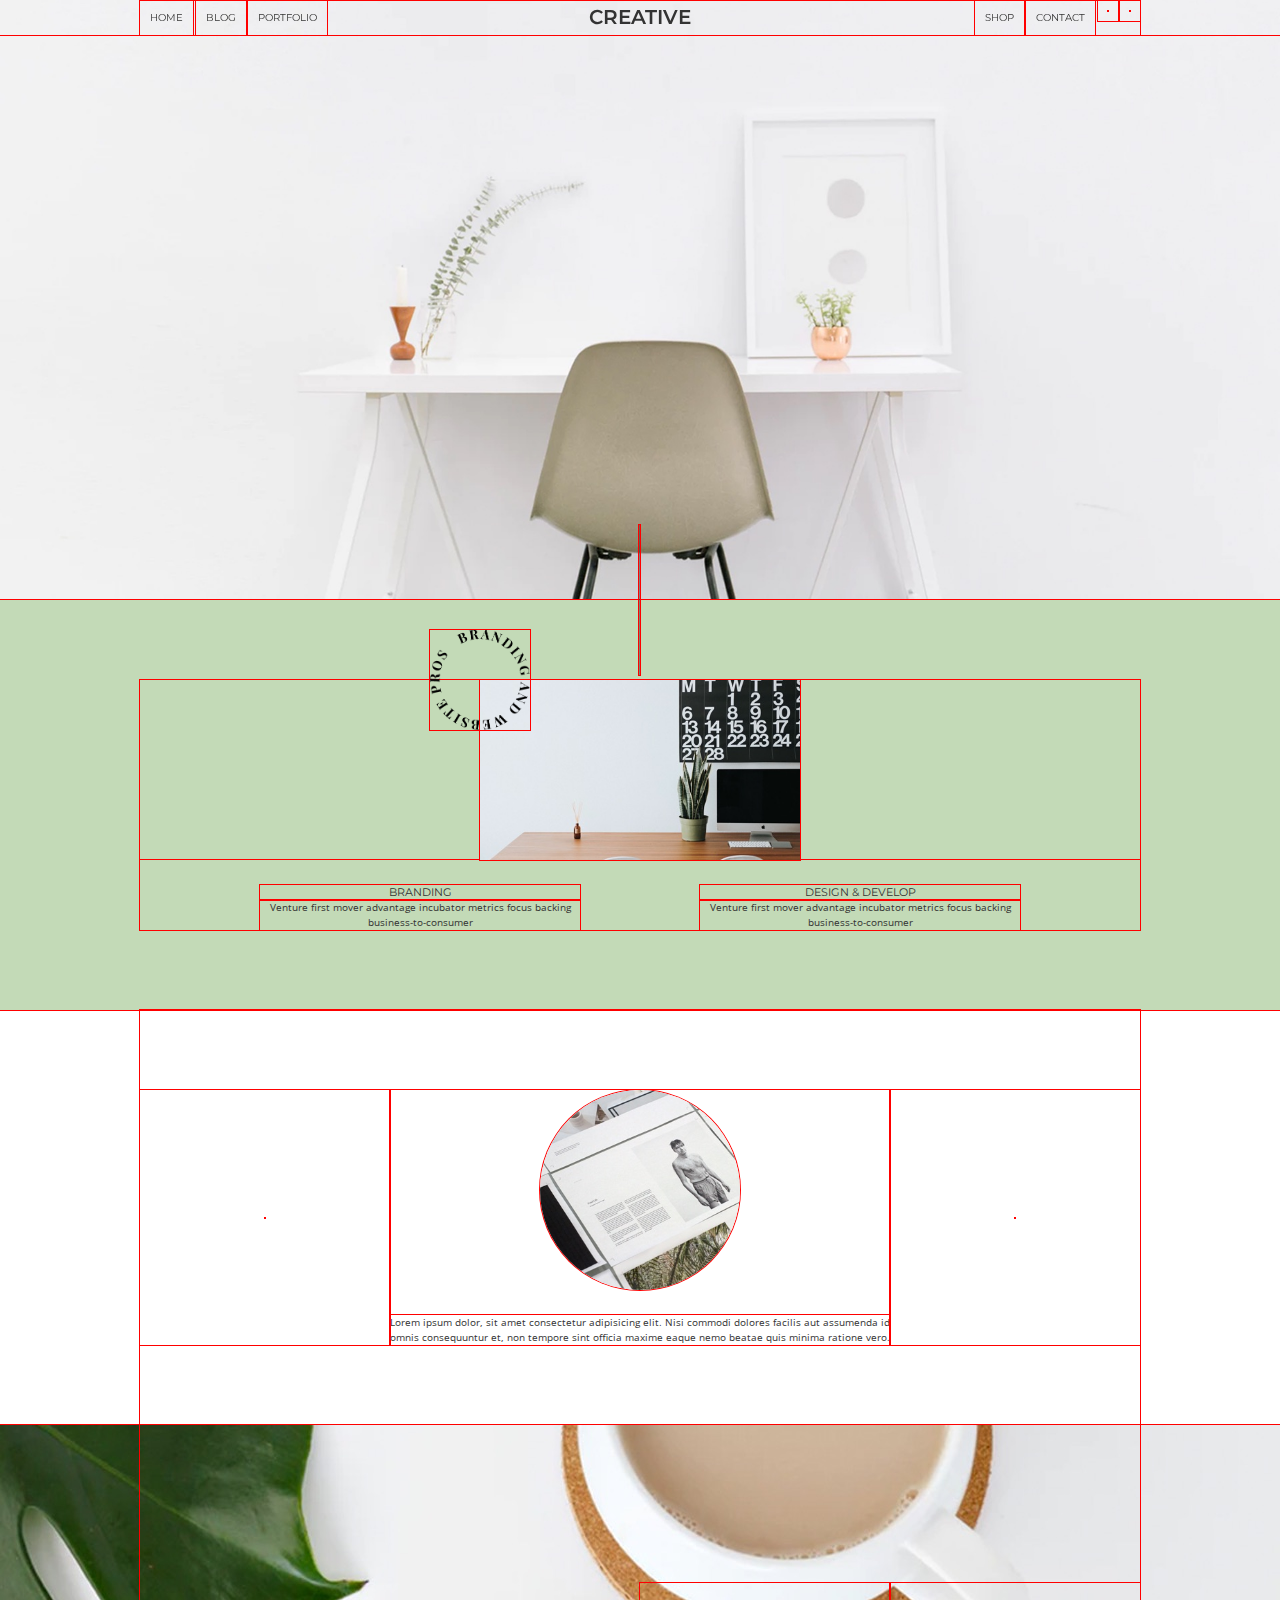
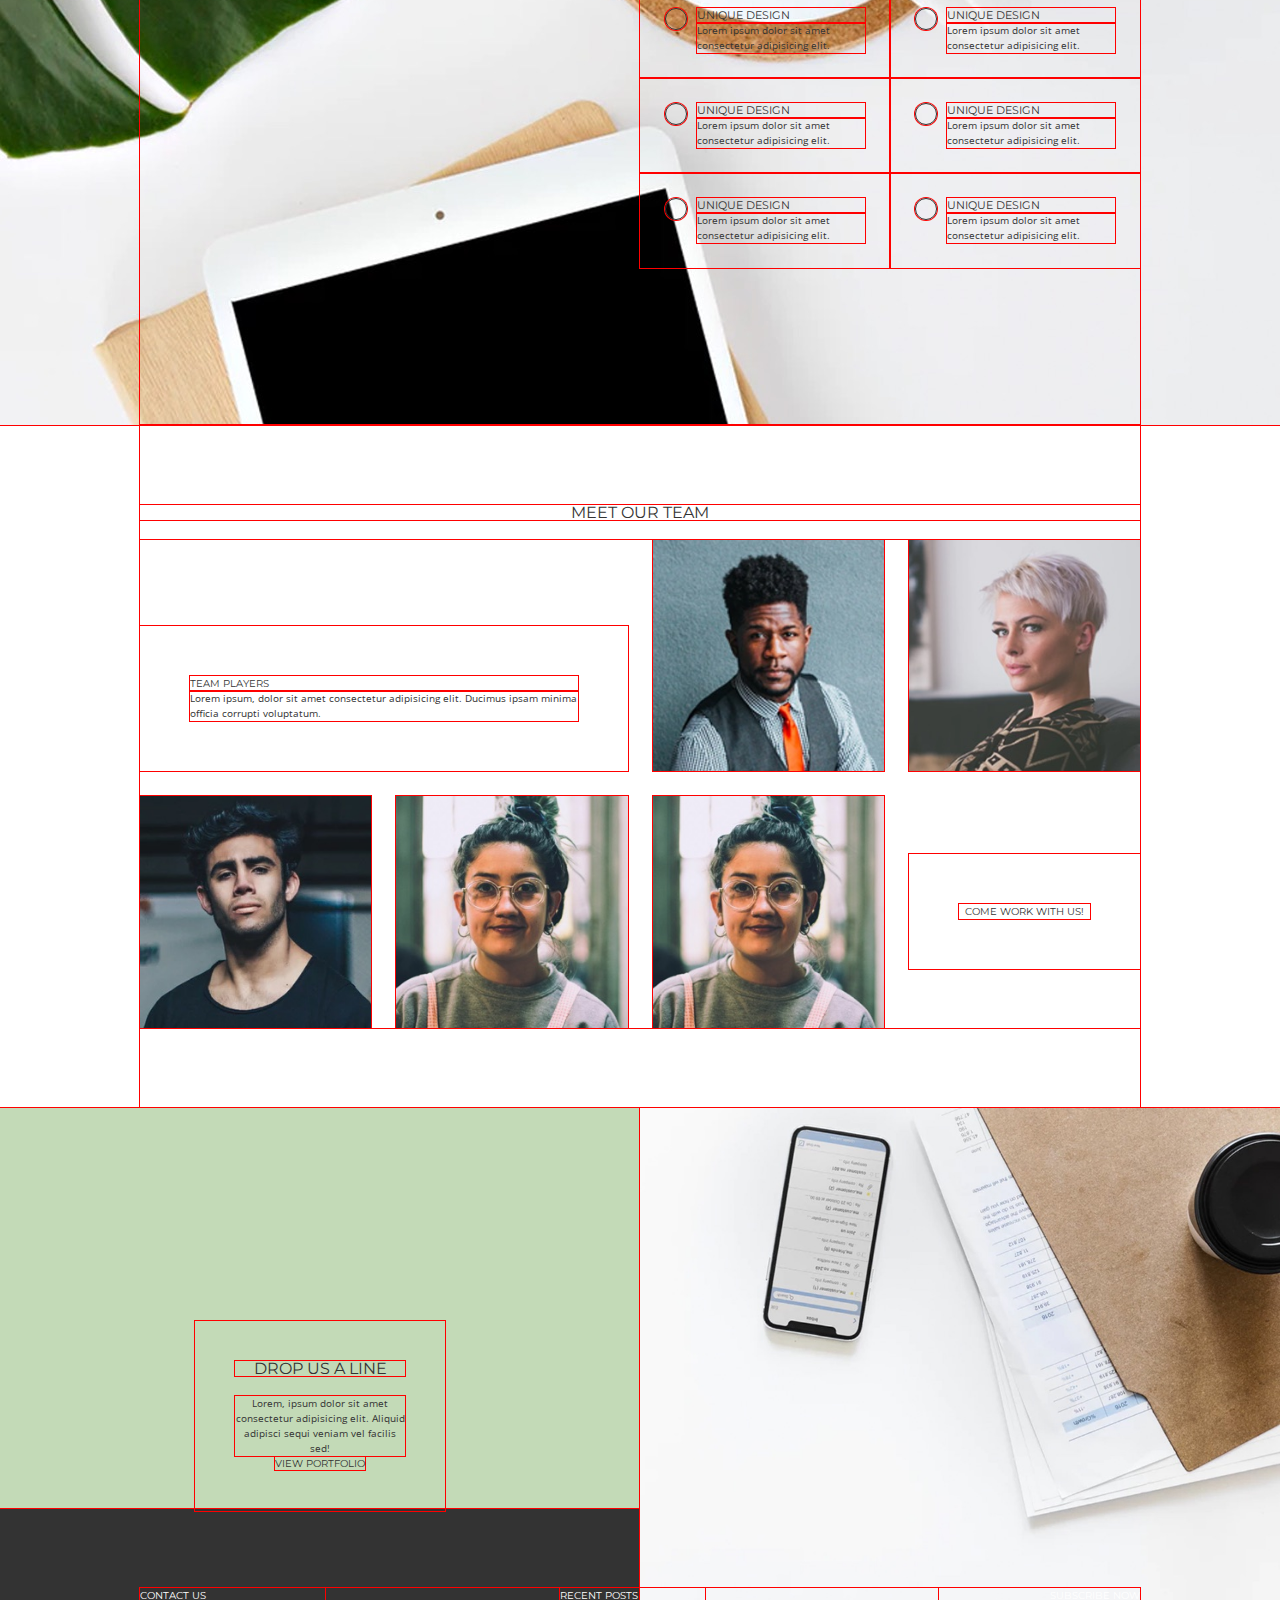
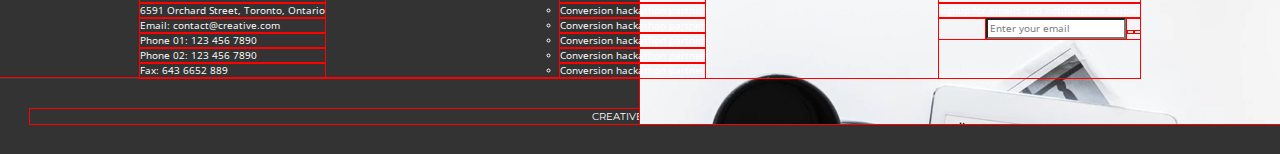
==== commit 380c5998: "Styling" ====
--- a/index.html
+++ b/index.html
@@ -12,24 +12,30 @@
 </head>
 <body>
     <div class="m-header">
-        <nav class="wrapper">
-            <ul>
-                <a href="">HOME</a>
-                <a href="">BLOG</a>
-                <a href="">PORTFOLIO</a>
-            </ul>
+        <div class="wrapper">
             <h1>CREATIVE</h1>
-            <ul>
-                <a href="">SHOP</a>
-                <a href="">CONTACT</a>
-                <a href="">
-                    <i class="fas fa-search"></i>
-                </a>
-                <a href="">
-                    <i class="fas fa-shopping-bag"></i>
-                </a>
-            </ul>
-        </nav>
+        </div>
+        <div class="wrapper mobile-menu">
+            <i class="fas fa-bars"></i>
+            <nav class="">
+                <ul>
+                    <a href="">HOME</a>
+                    <a href="">BLOG</a>
+                    <a href="">PORTFOLIO</a>
+                </ul>
+                <ul>
+                    <a href="">SHOP</a>
+                    <a href="">CONTACT</a>
+                    <a href="">
+                        <i class="fas fa-search"></i>
+                    </a>
+                    <a href="">
+                        <i class="fas fa-shopping-bag"></i>
+                    </a>
+                </ul>
+            </nav>
+        </div>
+
     </div>
     <main>
         <section class="outer-wrapper m-hero">
@@ -39,20 +45,22 @@
             </svg>
         </section>
         <section class="m-services">
-            <div class="img-container">
-                <img class="stamp-img" src="assets/home-circle-text.png" alt="Branding and Website Pros Stamp">
-                <img class="main-img" src="assets/home-2.jpeg" alt="Minimalist desk with computer">
+            <div class="wrapper">
+                <div class="img-container">
+                    <img class="stamp-img" src="assets/home-circle-text.png" alt="Branding and Website Pros Stamp">
+                    <img class="main-img" src="assets/home-2.jpeg" alt="Minimalist desk with computer">
+                </div>
+                <section class="content">
+                    <article>
+                        <h3>BRANDING</h3>
+                        <p>Venture first mover advantage incubator metrics focus backing business-to-consumer</p>
+                    </article>
+                    <article>
+                        <h3>DESIGN & DEVELOP</h3>
+                        <p>Venture first mover advantage incubator metrics focus backing business-to-consumer</p>
+                    </article>
+                </section>
             </div>
-            <section class="wrapper">
-                <article>
-                    <h3>BRANDING</h3>
-                    <p>Venture first mover advantage incubator metrics focus backing business-to-consumer</p>
-                </article>
-                <article>
-                    <h3>DESIGN & DEVELOP</h3>
-                    <p>Venture first mover advantage incubator metrics focus backing business-to-consumer</p>
-                </article>
-            </section>
         </section>
         <section class="wrapper m-articles">
             <button>
@@ -66,10 +74,10 @@
                 <i class="fas fa-chevron-right"></i>
             </button>
         </section>
-        <section class="m-features">
-            <div class="outer-wrapper">
+        <section class="outer-wrapper m-features">
+            <!-- <div class="outer-wrapper">
                 <img src="assets/home-4.jpeg" alt="Ipad and coffee">
-            </div>
+            </div> -->
             <div class="wrapper">
                 <ul>
                     <li>
--- a/styles/styles.css
+++ b/styles/styles.css
@@ -292,14 +292,19 @@
   z-index: 10;
 }
 
+.m-header .fa-bars {
+  display: none;
+  padding: 10px;
+  font-size: 30px;
+}
+
 .m-header nav {
-  display: -ms-grid;
-  display: grid;
-  -webkit-box-align: center;
-      -ms-flex-align: center;
-          align-items: center;
-  -ms-grid-columns: 1fr 1fr 1fr;
-      grid-template-columns: 1fr 1fr 1fr;
+  display: -webkit-box;
+  display: -ms-flexbox;
+  display: flex;
+  -webkit-box-pack: justify;
+      -ms-flex-pack: justify;
+          justify-content: space-between;
 }
 
 .m-header nav ul:last-child {
@@ -307,18 +312,59 @@
 }
 
 .m-header h1 {
+  position: absolute;
   text-align: center;
+  display: inline-block;
+  width: 100%;
+  padding: 10px;
 }
 
 .m-header a {
   display: inline-block;
   padding: 10px;
+}
+
+@media (max-width: 560px) {
+  .m-header .mobile-menu:hover nav {
+    display: -webkit-box;
+    display: -ms-flexbox;
+    display: flex;
+  }
+  .m-header .fa-bars {
+    display: inherit;
+    text-align: right;
+  }
+  .m-header nav {
+    -webkit-box-orient: vertical;
+    -webkit-box-direction: normal;
+        -ms-flex-direction: column;
+            flex-direction: column;
+    -webkit-box-align: end;
+        -ms-flex-align: end;
+            align-items: flex-end;
+    display: none;
+  }
+  .m-header nav ul {
+    display: -webkit-box;
+    display: -ms-flexbox;
+    display: flex;
+    -webkit-box-orient: vertical;
+    -webkit-box-direction: normal;
+        -ms-flex-direction: column;
+            flex-direction: column;
+    text-align: right;
+    width: 120px;
+  }
+  .m-header h1 {
+    text-align: left;
+  }
 }
 
 .m-line-detail {
   position: absolute;
   left: calc(50% - 1px);
   bottom: -75px;
+  width: 1px;
   z-index: 1;
 }
 
@@ -376,7 +422,8 @@
 .m-services .img-container {
   position: relative;
   margin: 0 auto;
-  width: 250px;
+  max-width: 320px;
+  width: 100%;
   height: 180px;
 }
 
@@ -396,26 +443,28 @@
      object-fit: cover;
 }
 
-.m-services section {
+.m-services .content {
   display: -webkit-box;
   display: -ms-flexbox;
   display: flex;
-  -webkit-box-pack: center;
-      -ms-flex-pack: center;
-          justify-content: center;
+  -webkit-box-pack: space-evenly;
+      -ms-flex-pack: space-evenly;
+          justify-content: space-evenly;
   -ms-flex-wrap: wrap;
       flex-wrap: wrap;
-  max-width: 600px;
 }
 
 .m-services article {
-  -ms-flex-preferred-size: 200px;
-      flex-basis: 200px;
+  -ms-flex-preferred-size: 320px;
+      flex-basis: 320px;
   text-align: center;
-  -webkit-box-flex: 1;
-      -ms-flex-positive: 1;
-          flex-grow: 1;
-  margin: 25px;
+  margin-top: 25px;
+}
+
+@media (max-width: 466px) {
+  .stamp-img {
+    display: none;
+  }
 }
 
 .m-articles {
@@ -451,6 +500,7 @@
 
 .m-features {
   position: relative;
+  background-image: url("../assets/home-4.jpeg");
 }
 
 .m-features .wrapper {
@@ -464,12 +514,14 @@
   -webkit-box-align: center;
       -ms-flex-align: center;
           align-items: center;
+  -ms-flex-line-pack: center;
+      align-content: center;
   height: 600px;
 }
 
 .m-features ul {
-  -ms-flex-preferred-size: 25%;
-      flex-basis: 25%;
+  -ms-flex-preferred-size: 250px;
+      flex-basis: 250px;
 }
 
 .m-features li {
@@ -497,6 +549,21 @@
      object-fit: cover;
   height: 600px;
   width: 100%;
+}
+
+@media (max-width: 420px) {
+  .m-features .wrapper {
+    -ms-flex-wrap: wrap;
+        flex-wrap: wrap;
+  }
+  .m-features ul {
+    -webkit-box-flex: 1;
+        -ms-flex-positive: 1;
+            flex-grow: 1;
+  }
+  .m-features li {
+    padding: 25px 0;
+  }
 }
 
 .m-team {
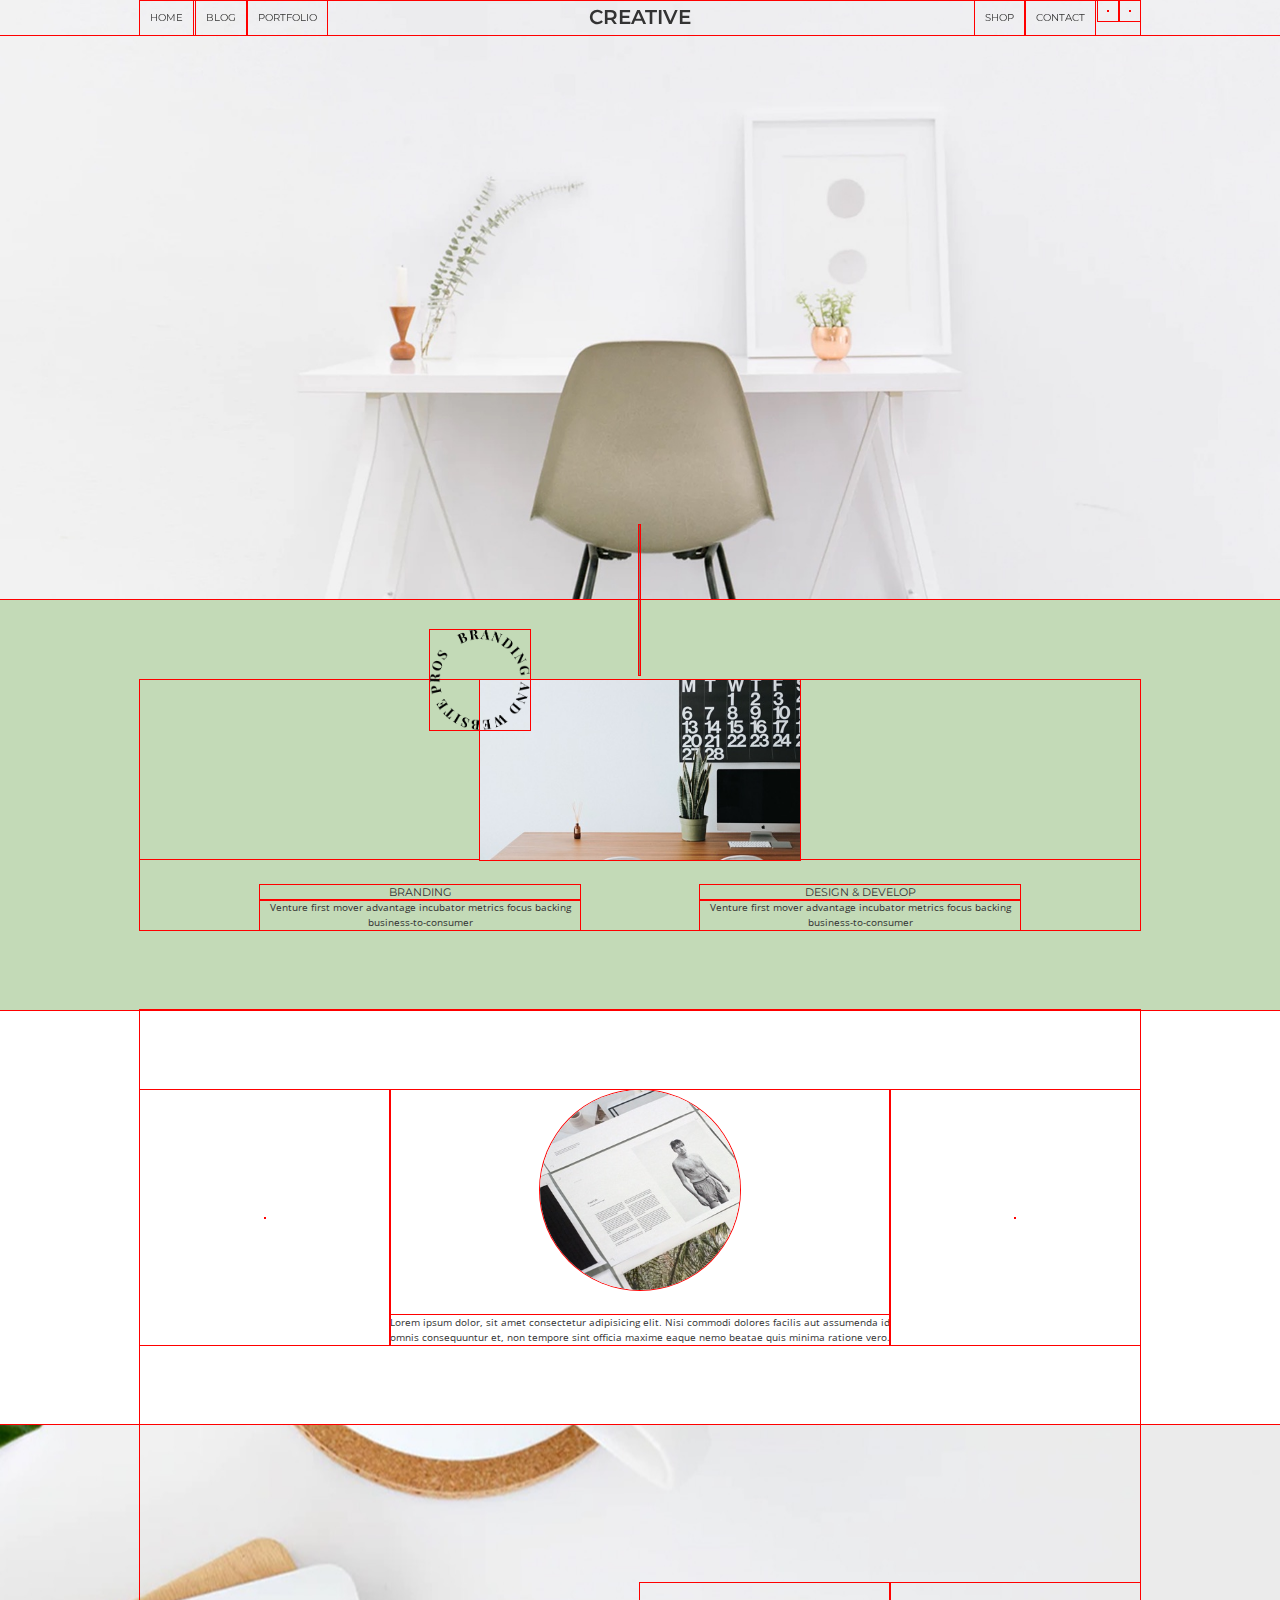
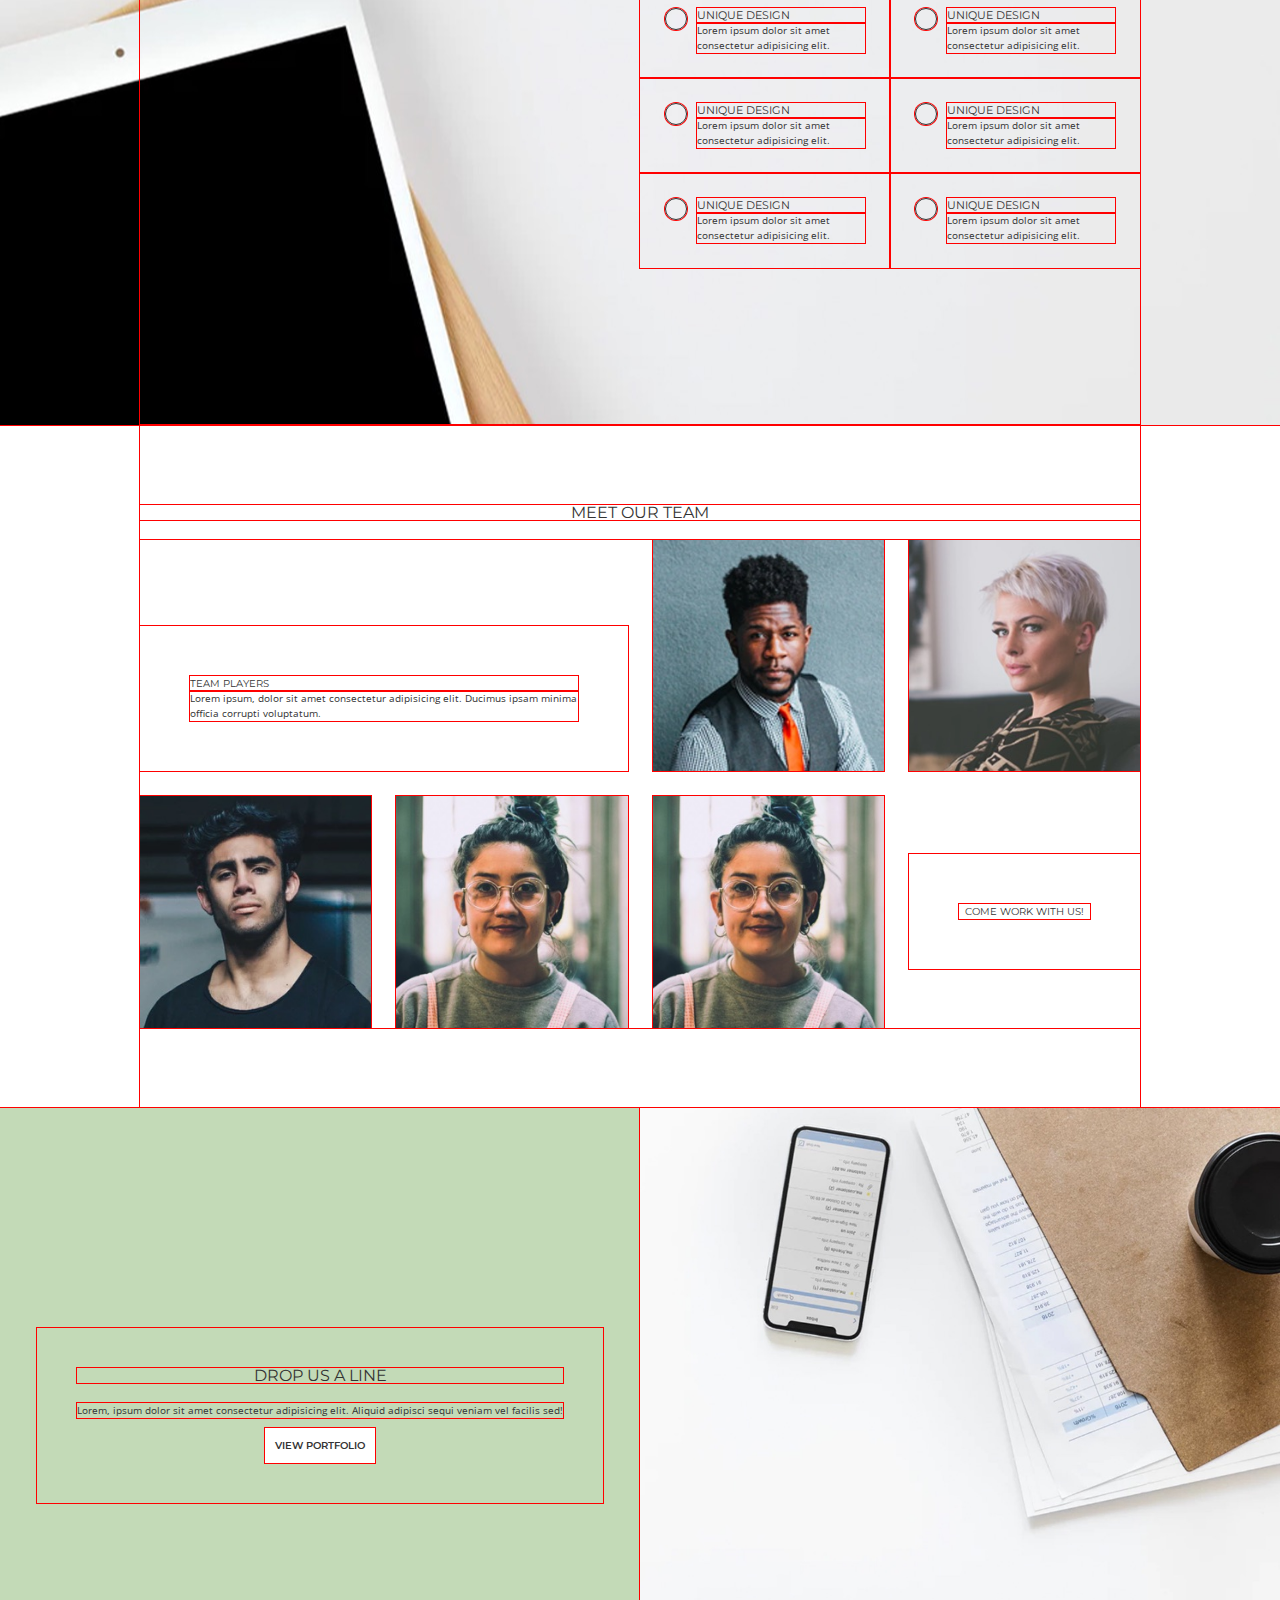
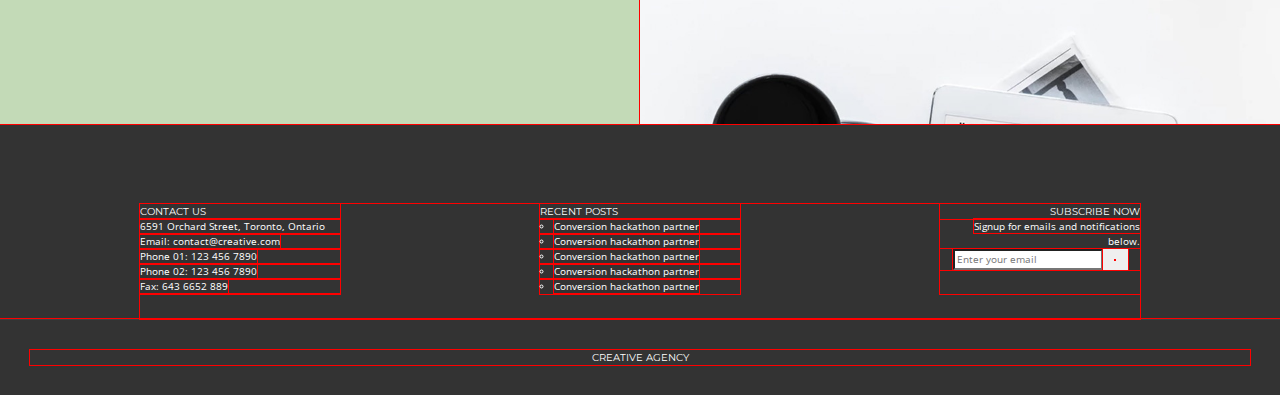
==== commit e30beb77: "WIP" ====
--- a/index.html
+++ b/index.html
@@ -161,7 +161,9 @@
             <article>
                 <h2>DROP US A LINE</h2>
                 <p>Lorem, ipsum dolor sit amet consectetur adipisicing elit. Aliquid adipisci sequi veniam vel facilis sed!</p>
-                <a href="">VIEW PORTFOLIO</a>
+                <a href="" class="m-primary-button">
+                    VIEW PORTFOLIO
+                </a>
             </article>
             <img src="assets/home-10.jpeg" alt="Smartphone and documents">
         </section>
--- a/styles/styles.css
+++ b/styles/styles.css
@@ -286,6 +286,26 @@
   position: relative;
 }
 
+.m-primary-button {
+  padding: 10px;
+  display: inline-block;
+  font-weight: 600;
+  background-color: #FFFFFF;
+}
+
+.m-line-detail {
+  position: absolute;
+  left: calc(50% - 1px);
+  bottom: -75px;
+  width: 1px;
+  z-index: 1;
+}
+
+.m-line-detail line {
+  stroke: #333333;
+  stroke-width: 1px;
+}
+
 .m-header {
   position: fixed;
   width: 100%;
@@ -360,19 +380,6 @@
   }
 }
 
-.m-line-detail {
-  position: absolute;
-  left: calc(50% - 1px);
-  bottom: -75px;
-  width: 1px;
-  z-index: 1;
-}
-
-.m-line-detail line {
-  stroke: #333333;
-  stroke-width: 1px;
-}
-
 .m-footer {
   background-color: #333333;
   padding: 80px 0;
@@ -389,18 +396,56 @@
           justify-content: space-between;
 }
 
+.m-footer .content section {
+  -ms-flex-preferred-size: 200px;
+      flex-basis: 200px;
+  margin-bottom: 25px;
+}
+
 .m-footer .subscribe {
   text-align: right;
 }
 
+.m-footer .subscribe form {
+  display: -ms-grid;
+  display: grid;
+  -ms-grid-columns: minmax(auto, 150px) 25px;
+      grid-template-columns: minmax(auto, 150px) 25px;
+  -webkit-box-pack: center;
+      -ms-flex-pack: center;
+          justify-content: center;
+}
+
 .m-footer .posts ul {
   list-style-type: circle;
+  list-style-position: inside;
+}
+
+.m-footer p {
+  display: inline;
 }
 
 .m-footer .bottom-container {
   text-align: center;
   padding: 30px;
   border-top: 1px solid #3f3f3f;
+}
+
+@media (max-width: 700px) {
+  .m-footer .content {
+    -webkit-box-orient: vertical;
+    -webkit-box-direction: reverse;
+        -ms-flex-direction: column-reverse;
+            flex-direction: column-reverse;
+  }
+  .m-footer .content section {
+    -ms-flex-preferred-size: inherit;
+        flex-basis: inherit;
+    text-align: left;
+  }
+  .m-footer .content .subscribe {
+    text-align: center;
+  }
 }
 
 /* SMACSS Layout Rules and Generic Modules */
@@ -501,6 +546,7 @@
 .m-features {
   position: relative;
   background-image: url("../assets/home-4.jpeg");
+  background-position: center;
 }
 
 .m-features .wrapper {
@@ -603,30 +649,39 @@
 
 .m-team img {
   width: 100%;
+  max-width: 300px;
+  display: block;
+  margin: auto;
 }
 
 @media (max-width: 520px) {
   .m-team ul li:first-child {
     -ms-grid-column-span: 1;
         grid-column-end: span 1;
+    max-width: 300px;
+    padding: 50px 0;
+    margin: auto;
   }
 }
 
 .m-call-to-action {
-  /* height: 500px; */
   display: -ms-grid;
   display: grid;
   -ms-grid-columns: (minmax(350px, 1fr))[auto-fit];
       grid-template-columns: repeat(auto-fit, minmax(350px, 1fr));
+  -ms-grid-rows: 1fr 0px;
+      grid-template-rows: 1fr 0px;
   background-color: #C3DAB7;
-  height: 400px;
 }
 
 .m-call-to-action article {
   margin: auto;
-  width: 250px;
   text-align: center;
   padding: 40px;
+}
+
+.m-call-to-action .m-primary-button {
+  margin-top: 10px;
 }
 
 .m-call-to-action img {
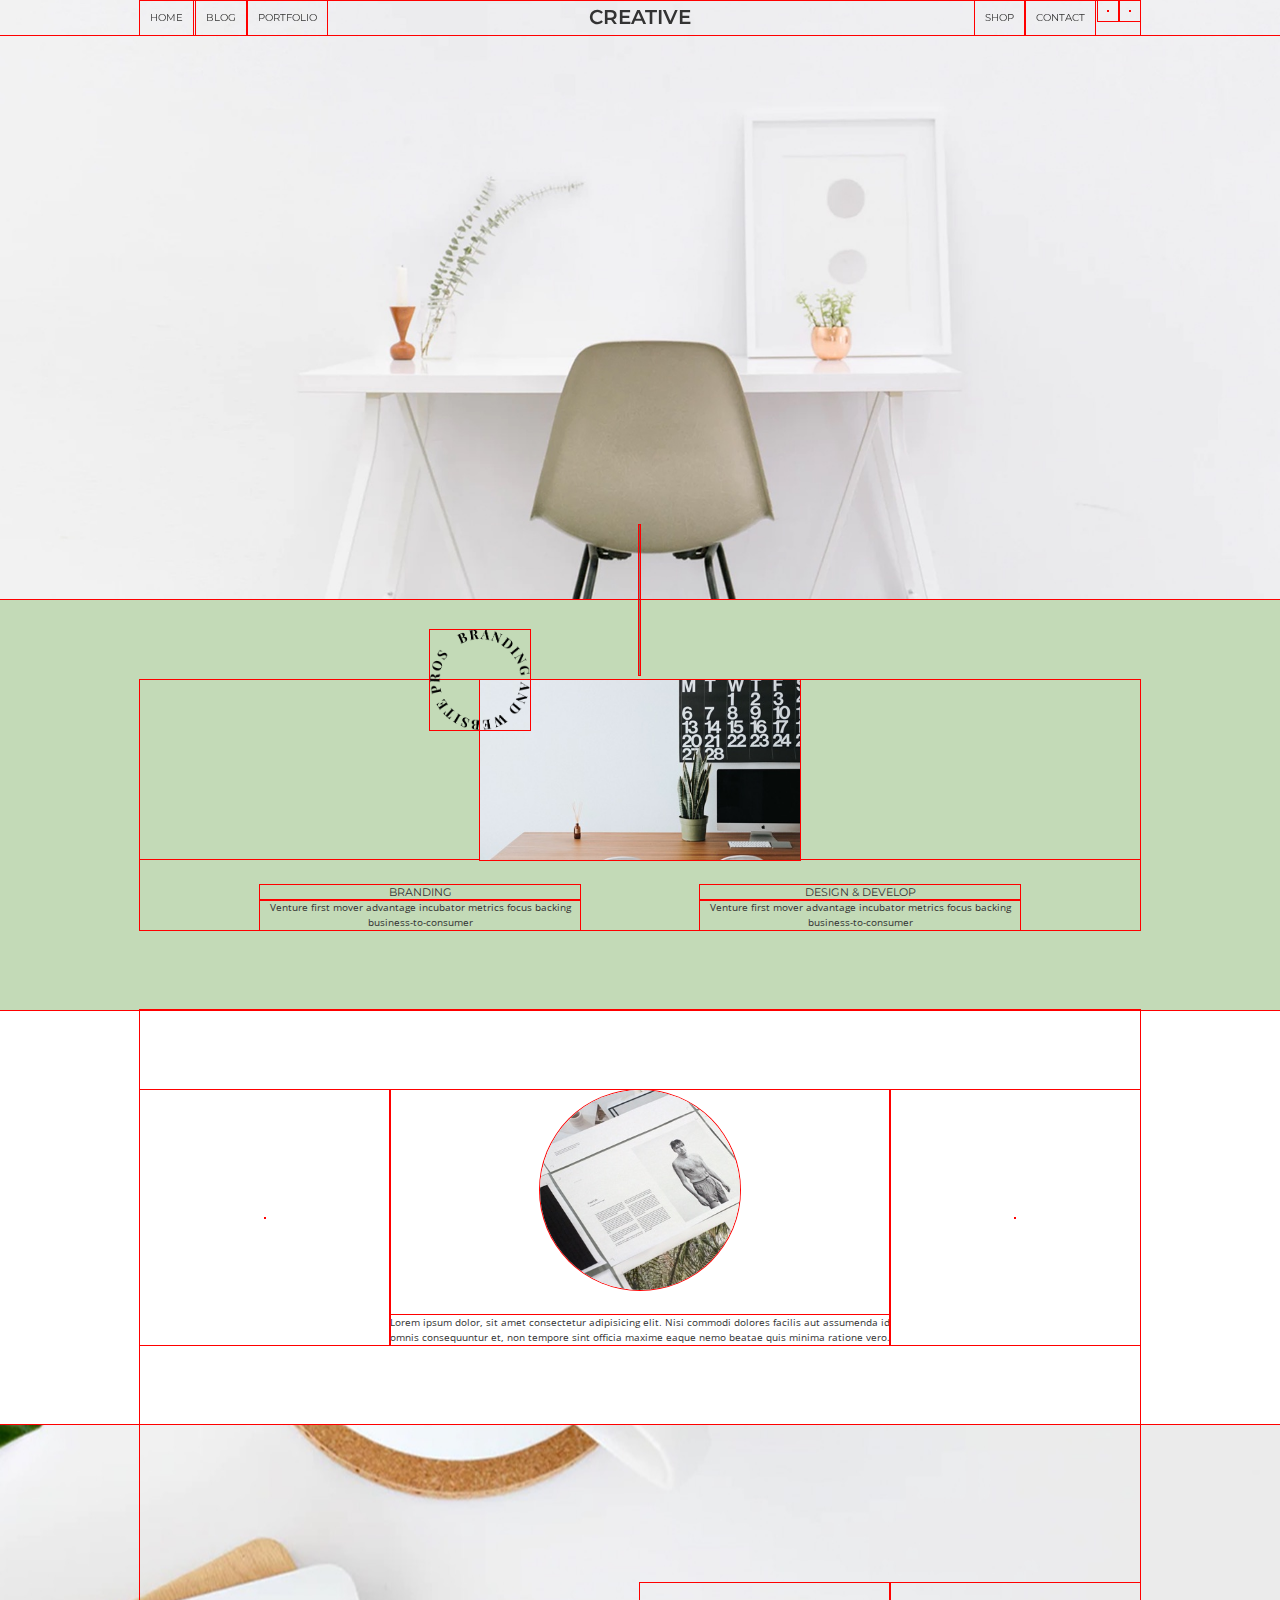
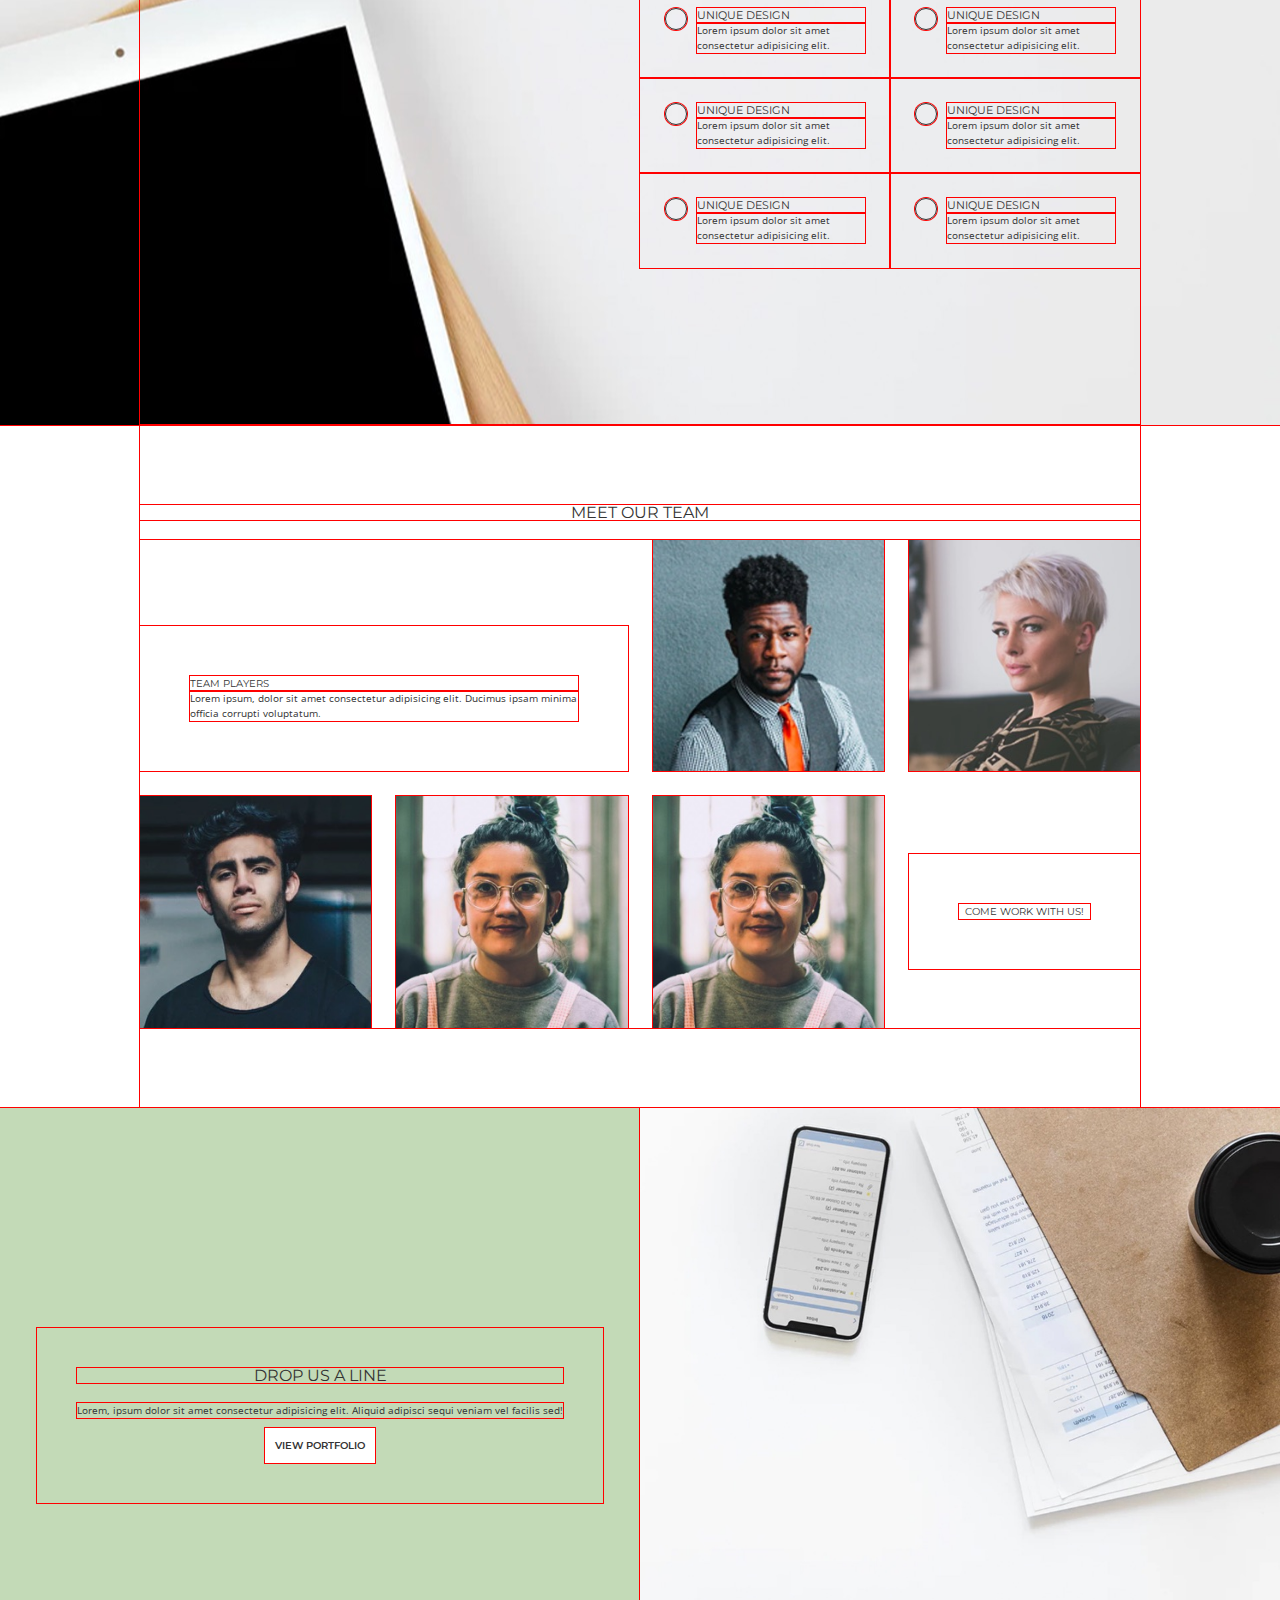
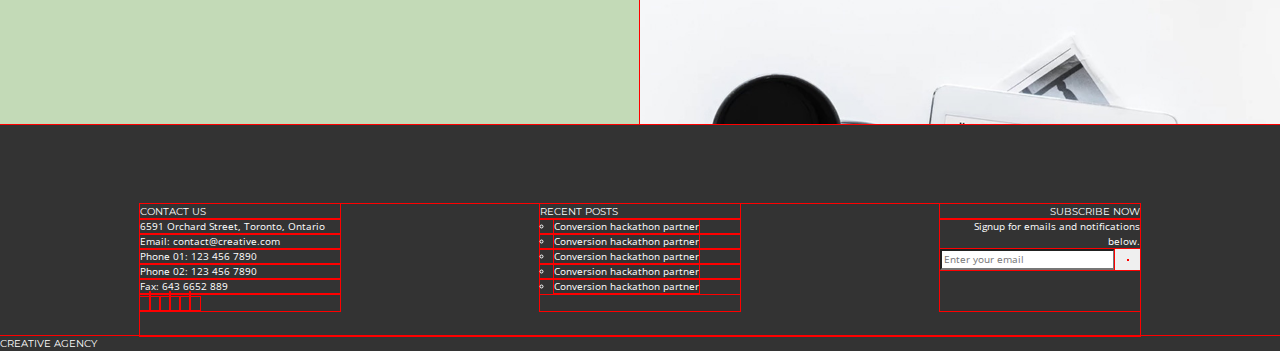
==== commit e43f8377: "WIP" ====
--- a/index.html
+++ b/index.html
@@ -170,7 +170,7 @@
     </main>
     <footer class="m-footer">
         <section class="wrapper content">
-            <section>
+            <section class="contact">
                 <h5>CONTACT US</h5>
                 <ul>
                     <li>
--- a/styles/styles.css
+++ b/styles/styles.css
@@ -391,6 +391,8 @@
   display: -webkit-box;
   display: -ms-flexbox;
   display: flex;
+  -ms-flex-wrap: wrap-reverse;
+      flex-wrap: wrap-reverse;
   -webkit-box-pack: justify;
       -ms-flex-pack: justify;
           justify-content: space-between;
@@ -402,46 +404,39 @@
   margin-bottom: 25px;
 }
 
-.m-footer .subscribe {
-  text-align: right;
-}
-
-.m-footer .subscribe form {
+.m-footer .content section form {
   display: -ms-grid;
   display: grid;
-  -ms-grid-columns: minmax(auto, 150px) 25px;
-      grid-template-columns: minmax(auto, 150px) 25px;
+  -ms-grid-columns: minmax(auto, 180px) 25px;
+      grid-template-columns: minmax(auto, 180px) 25px;
   -webkit-box-pack: center;
       -ms-flex-pack: center;
           justify-content: center;
 }
 
-.m-footer .posts ul {
+.m-footer .content .posts ul {
   list-style-type: circle;
   list-style-position: inside;
 }
 
-.m-footer p {
+.m-footer .content .posts p {
   display: inline;
 }
 
-.m-footer .bottom-container {
-  text-align: center;
-  padding: 30px;
-  border-top: 1px solid #3f3f3f;
-}
-
-@media (max-width: 700px) {
+.m-footer .content .subscribe {
+  text-align: right;
+}
+
+.m-footer nav i {
+  font-size: 1.5rem;
+  margin: 10px;
+}
+
+@media (max-width: 666px) {
   .m-footer .content {
-    -webkit-box-orient: vertical;
-    -webkit-box-direction: reverse;
-        -ms-flex-direction: column-reverse;
-            flex-direction: column-reverse;
-  }
-  .m-footer .content section {
-    -ms-flex-preferred-size: inherit;
-        flex-basis: inherit;
-    text-align: left;
+    -webkit-box-pack: center;
+        -ms-flex-pack: center;
+            justify-content: center;
   }
   .m-footer .content .subscribe {
     text-align: center;
@@ -625,8 +620,6 @@
   display: grid;
   -ms-grid-columns: (minmax(200px, 1fr))[auto-fill];
       grid-template-columns: repeat(auto-fill, minmax(200px, 1fr));
-  -ms-grid-rows: 1fr;
-      grid-template-rows: 1fr;
   grid-gap: 25px;
   -webkit-box-align: center;
       -ms-flex-align: center;
@@ -654,7 +647,7 @@
   margin: auto;
 }
 
-@media (max-width: 520px) {
+@media (max-width: 472px) {
   .m-team ul li:first-child {
     -ms-grid-column-span: 1;
         grid-column-end: span 1;
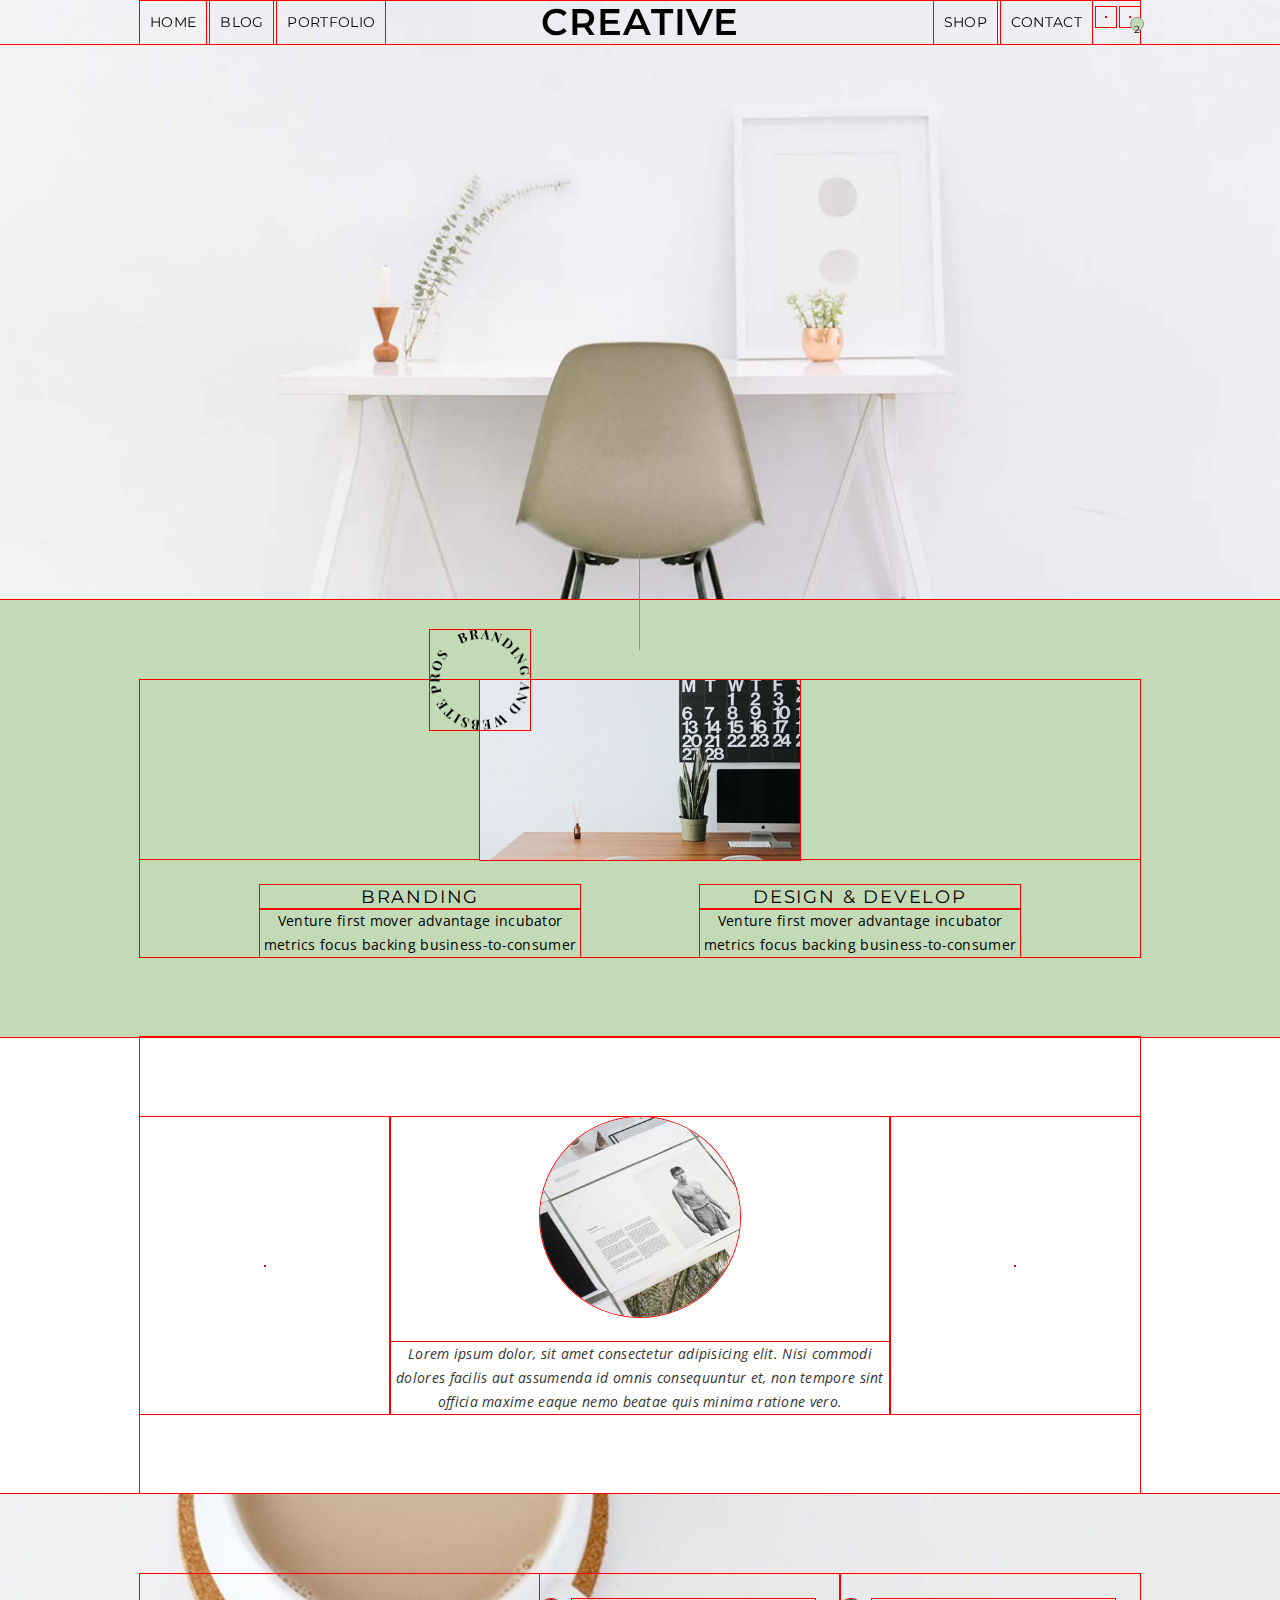
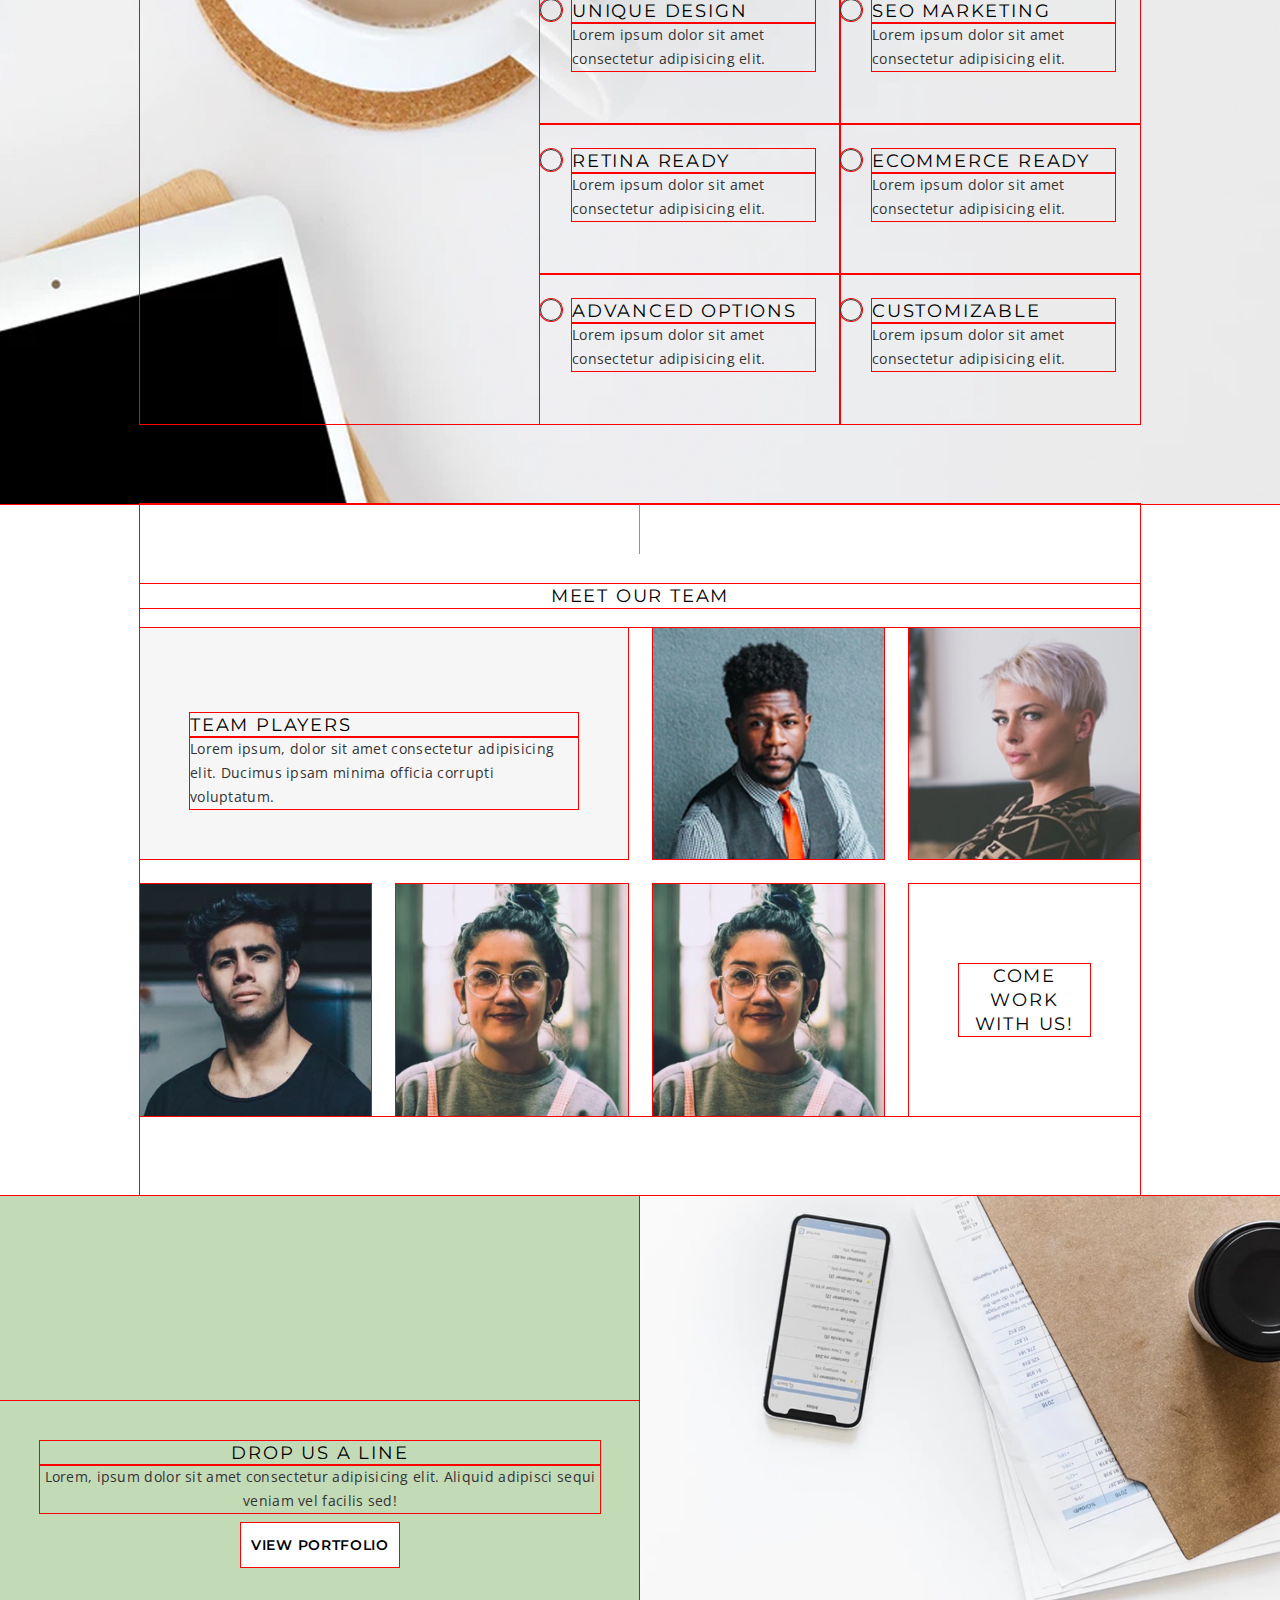
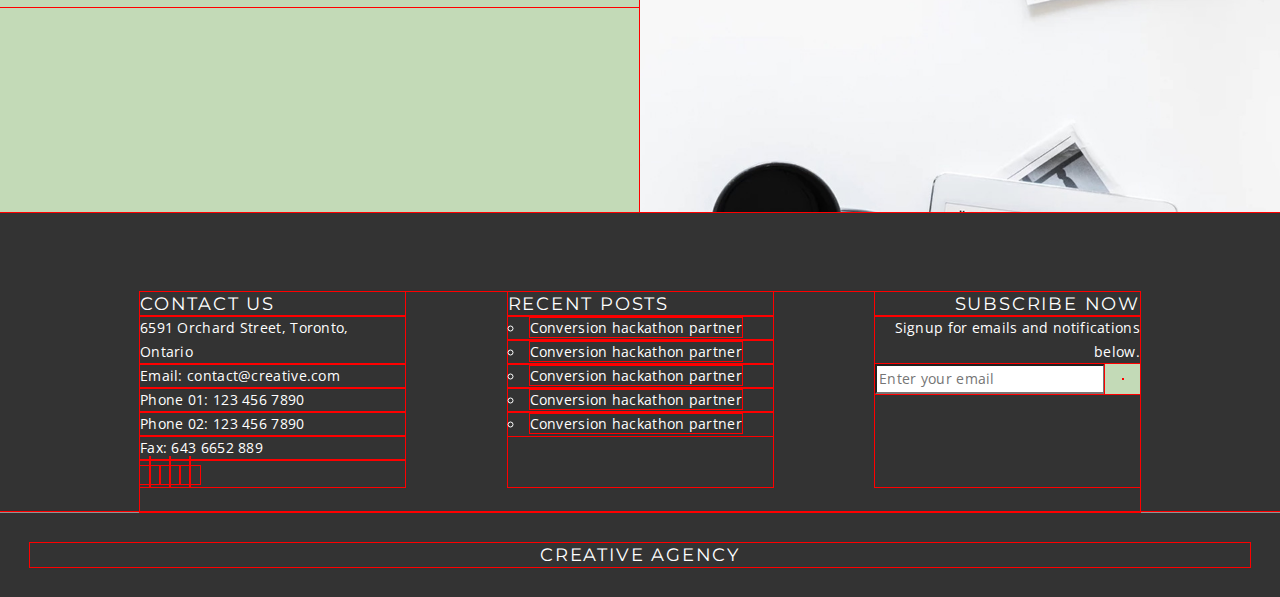
==== commit 045413fc: "Home Page Design Done" ====
--- a/index.html
+++ b/index.html
@@ -40,9 +40,6 @@
     <main>
         <section class="outer-wrapper m-hero">
             <img src="assets/home-1.jpeg" alt="Creative Office">
-            <svg class="m-line-detail">
-                <line x1="0" y1="0" x2="0" y2="150" />
-            </svg>
         </section>
         <section class="m-services">
             <div class="wrapper">
@@ -90,14 +87,14 @@
                     <li>
                         <i class="fas fa-desktop"></i>
                         <div>
-                            <h3>UNIQUE DESIGN</h3>
+                            <h3>RETINA READY</h3>
                             <p>Lorem ipsum dolor sit amet consectetur adipisicing elit.</p>
                         </div>
                     </li>
                     <li>
                         <i class="fas fa-sliders-h"></i>
                         <div>
-                            <h3>UNIQUE DESIGN</h3>
+                            <h3>ADVANCED OPTIONS</h3>
                             <p>Lorem ipsum dolor sit amet consectetur adipisicing elit.</p>
                         </div>
                     </li>
@@ -106,21 +103,21 @@
                     <li>
                         <i class="fas fa-search"></i>
                         <div>
-                            <h3>UNIQUE DESIGN</h3>
+                            <h3>SEO MARKETING</h3>
                             <p>Lorem ipsum dolor sit amet consectetur adipisicing elit.</p>
                         </div>
                     </li>
                     <li>
                         <i class="fas fa-shopping-bag"></i>
                         <div>
-                            <h3>UNIQUE DESIGN</h3>
+                            <h3>ECOMMERCE READY</h3>
                             <p>Lorem ipsum dolor sit amet consectetur adipisicing elit.</p>
                         </div>
                     </li>
                     <li>
                         <i class="far fa-smile"></i>
                         <div>
-                            <h3>UNIQUE DESIGN</h3>
+                            <h3>CUSTOMIZABLE</h3>
                             <p>Lorem ipsum dolor sit amet consectetur adipisicing elit.</p>
                         </div>
                     </li>
@@ -132,7 +129,7 @@
             <div class="ul-container">
                 <ul>
                     <li class="team-card">
-                        <h5>TEAM PLAYERS</h5>
+                        <h3>TEAM PLAYERS</h3>
                         <p>Lorem ipsum, dolor sit amet consectetur adipisicing elit. Ducimus ipsam minima officia corrupti voluptatum.
                         </p>
                     </li>
@@ -151,8 +148,8 @@
                     <li>
                         <img src="assets/home-9.jpeg" alt="Woman">
                     </li>
-                    <li class="team-card">
-                        <h5>COME WORK WITH US!</h5>
+                    <li class="work-card">
+                        <h3>COME WORK WITH US!</h3>
                     </li>
                 </ul>
             </div>
@@ -171,7 +168,7 @@
     <footer class="m-footer">
         <section class="wrapper content">
             <section class="contact">
-                <h5>CONTACT US</h5>
+                <h3>CONTACT US</h3>
                 <ul>
                     <li>
                         <address>6591 Orchard Street, Toronto, Ontario</address>
@@ -196,7 +193,7 @@
                 </nav>
             </section>
             <section class="posts">
-                <h5>RECENT POSTS</h5>
+                <h3>RECENT POSTS</h3>
                 <ul>
                     <li>
                         <p>Conversion hackathon partner</p>
@@ -216,18 +213,18 @@
                 </ul>
             </section>
             <section class="subscribe">
-                <h5>SUBSCRIBE NOW</h5>
+                <h3>SUBSCRIBE NOW</h3>
                 <p>
                     Signup for emails and notifications below.
                 </p>
                 <form action="">
                     <input type="email" placeholder="Enter your email"/>
-                    <button><i class="fas fa-long-arrow-alt-right"></i></button>
+                    <button class="m-submit-button"><i class="fas fa-long-arrow-alt-right"></i></button>
                 </form>
             </section>
         </section>
         <section class="bottom-container">
-            <h6>CREATIVE AGENCY</h6>
+            <h3>CREATIVE AGENCY</h3>
         </section>
     </footer>
 </body>
--- a/styles/styles.css
+++ b/styles/styles.css
@@ -221,10 +221,6 @@
   overflow: hidden;
 }
 
-html {
-  font-size: 62.5%;
-}
-
 body {
   background-color: #FFFFFF;
   color: #333333;
@@ -232,33 +228,36 @@
   -moz-osx-font-smoothing: grayscale;
 }
 
-h1, h2, h3, h4, h5, h6, a {
+h1, h2, h3, a {
   font-family: 'Montserrat', 'Helvetica', sans-serif;
   line-height: 1.5rem;
+  color: #000000;
 }
 
 h1 {
-  font-size: 2rem;
+  font-size: 37px;
   font-weight: 600;
-}
-
-h2 {
-  font-size: 1.6rem;
-  margin-bottom: 20px;
-}
-
-h3 {
-  font-size: 1.1rem;
+  letter-spacing: 0.9px;
+}
+
+h2, h3 {
+  font-size: 18px;
+  line-height: 24px;
+  letter-spacing: 1.8px;
 }
 
 p, address, span, input {
   font-family: 'Open Sans', 'Helvetica', sans-serif;
-  line-height: 1.5rem;
+  font-size: 14px;
+  line-height: 24px;
+  letter-spacing: 0.3px;
 }
 
 a {
   text-decoration: none;
   color: inherit;
+  font-size: 14px;
+  letter-spacing: 0.3px;
 }
 
 button {
@@ -269,6 +268,10 @@
 * {
   -webkit-box-shadow: 0 0 0 1px red;
           box-shadow: 0 0 0 1px red;
+}
+
+*:after {
+  font-family: 'Montserrat', 'Helvetica', sans-serif;
 }
 
 /* SMACSS Base Rules */
@@ -289,11 +292,19 @@
 .m-primary-button {
   padding: 10px;
   display: inline-block;
+  background-color: #FFFFFF;
+  font-size: 14px;
+  line-height: 24px;
+  letter-spacing: 0.7px;
   font-weight: 600;
-  background-color: #FFFFFF;
-}
-
-.m-line-detail {
+  color: #000000;
+}
+
+.m-submit-button {
+  background-color: #C3DAB7;
+}
+
+.m-line-detail, .m-line-detail-half {
   position: absolute;
   left: calc(50% - 1px);
   bottom: -75px;
@@ -301,7 +312,7 @@
   z-index: 1;
 }
 
-.m-line-detail line {
+.m-line-detail line, .m-line-detail-half line {
   stroke: #333333;
   stroke-width: 1px;
 }
@@ -342,9 +353,30 @@
 .m-header a {
   display: inline-block;
   padding: 10px;
-}
-
-@media (max-width: 560px) {
+  color: #000000;
+}
+
+.m-header i {
+  font-size: 18px;
+  position: relative;
+}
+
+.m-header .fa-shopping-bag:after {
+  content: '2';
+  display: block;
+  position: absolute;
+  top: 65%;
+  left: 65%;
+  border-radius: 50%;
+  border: 1px solid #939393;
+  height: 12px;
+  width: 12px;
+  background-color: #C3DAB7;
+  font-size: 10px;
+  text-align: center;
+}
+
+@media (max-width: 840px) {
   .m-header .mobile-menu:hover nav {
     display: -webkit-box;
     display: -ms-flexbox;
@@ -387,6 +419,10 @@
   color: #FFFFFF;
 }
 
+.m-footer h3 {
+  color: #FFFFFF;
+}
+
 .m-footer .content {
   display: -webkit-box;
   display: -ms-flexbox;
@@ -399,16 +435,16 @@
 }
 
 .m-footer .content section {
-  -ms-flex-preferred-size: 200px;
-      flex-basis: 200px;
+  -ms-flex-preferred-size: 265px;
+      flex-basis: 265px;
   margin-bottom: 25px;
 }
 
 .m-footer .content section form {
   display: -ms-grid;
   display: grid;
-  -ms-grid-columns: minmax(auto, 180px) 25px;
-      grid-template-columns: minmax(auto, 180px) 25px;
+  -ms-grid-columns: 1fr 35px;
+      grid-template-columns: 1fr 35px;
   -webkit-box-pack: center;
       -ms-flex-pack: center;
           justify-content: center;
@@ -432,7 +468,13 @@
   margin: 10px;
 }
 
-@media (max-width: 666px) {
+.m-footer .bottom-container {
+  text-align: center;
+  padding: 30px;
+  border-top: 1px solid #939393;
+}
+
+@media (max-width: 883px) {
   .m-footer .content {
     -webkit-box-pack: center;
         -ms-flex-pack: center;
@@ -451,6 +493,17 @@
   max-height: 600px;
   -o-object-fit: cover;
      object-fit: cover;
+}
+
+.m-hero:after {
+  content: '';
+  height: 100px;
+  width: calc(50% - 1px);
+  display: block;
+  z-index: 1;
+  position: absolute;
+  border-right: 1px solid #939393;
+  bottom: calc((100px / -2) - 0px);
 }
 
 .m-services {
@@ -501,6 +554,10 @@
   margin-top: 25px;
 }
 
+.m-services p {
+  color: #000000;
+}
+
 @media (max-width: 466px) {
   .stamp-img {
     display: none;
@@ -531,6 +588,10 @@
       flex-basis: 500px;
 }
 
+.m-articles article p {
+  font-style: italic;
+}
+
 .m-articles img {
   border-radius: 50%;
   height: 200px;
@@ -539,9 +600,10 @@
 }
 
 .m-features {
+  padding: 80px 0;
   position: relative;
   background-image: url("../assets/home-4.jpeg");
-  background-position: center;
+  background-position: 60% 0;
 }
 
 .m-features .wrapper {
@@ -552,21 +614,15 @@
   -webkit-box-pack: end;
       -ms-flex-pack: end;
           justify-content: flex-end;
-  -webkit-box-align: center;
-      -ms-flex-align: center;
-          align-items: center;
-  -ms-flex-line-pack: center;
-      align-content: center;
-  height: 600px;
 }
 
 .m-features ul {
-  -ms-flex-preferred-size: 250px;
-      flex-basis: 250px;
+  -ms-flex-preferred-size: 300px;
+      flex-basis: 300px;
 }
 
 .m-features li {
-  padding: 25px;
+  padding: 25px 25px 25px 0;
   display: -ms-grid;
   display: grid;
   -ms-grid-columns: auto 1fr;
@@ -575,6 +631,9 @@
       -ms-flex-align: start;
           align-items: start;
   gap: 10px;
+  height: 150px;
+  max-width: 350px;
+  margin: auto;
 }
 
 .m-features i {
@@ -592,7 +651,18 @@
   width: 100%;
 }
 
-@media (max-width: 420px) {
+.m-features:after {
+  content: '';
+  height: 50px;
+  width: calc(50% - 1px);
+  display: block;
+  z-index: 1;
+  position: absolute;
+  border-right: 1px solid #939393;
+  bottom: calc((50px / -2) - 25px);
+}
+
+@media (max-width: 520px) {
   .m-features .wrapper {
     -ms-flex-wrap: wrap;
         flex-wrap: wrap;
@@ -613,6 +683,7 @@
 
 .m-team h2 {
   text-align: center;
+  margin-bottom: 20px;
 }
 
 .m-team ul {
@@ -621,23 +692,39 @@
   -ms-grid-columns: (minmax(200px, 1fr))[auto-fill];
       grid-template-columns: repeat(auto-fill, minmax(200px, 1fr));
   grid-gap: 25px;
-  -webkit-box-align: center;
-      -ms-flex-align: center;
-          align-items: center;
-}
-
-.m-team ul li:first-child {
+}
+
+.m-team .team-card {
+  padding: 50px;
   -ms-grid-column-span: 2;
       grid-column-end: span 2;
-  -ms-flex-item-align: end;
-      -ms-grid-row-align: end;
-      align-self: end;
   text-align: left;
-}
-
-.m-team .team-card {
+  background-color: #F6F6F6;
+  display: -webkit-box;
+  display: -ms-flexbox;
+  display: flex;
+  -webkit-box-orient: vertical;
+  -webkit-box-direction: normal;
+      -ms-flex-direction: column;
+          flex-direction: column;
+  -webkit-box-pack: end;
+      -ms-flex-pack: end;
+          justify-content: flex-end;
+}
+
+.m-team .work-card {
   padding: 50px;
   text-align: center;
+  display: -webkit-box;
+  display: -ms-flexbox;
+  display: flex;
+  -webkit-box-orient: vertical;
+  -webkit-box-direction: normal;
+      -ms-flex-direction: column;
+          flex-direction: column;
+  -webkit-box-pack: center;
+      -ms-flex-pack: center;
+          justify-content: center;
 }
 
 .m-team img {
@@ -660,8 +747,8 @@
 .m-call-to-action {
   display: -ms-grid;
   display: grid;
-  -ms-grid-columns: (minmax(350px, 1fr))[auto-fit];
-      grid-template-columns: repeat(auto-fit, minmax(350px, 1fr));
+  -ms-grid-columns: (minmax(320px, 1fr))[auto-fit];
+      grid-template-columns: repeat(auto-fit, minmax(320px, 1fr));
   -ms-grid-rows: 1fr 0px;
       grid-template-rows: 1fr 0px;
   background-color: #C3DAB7;
